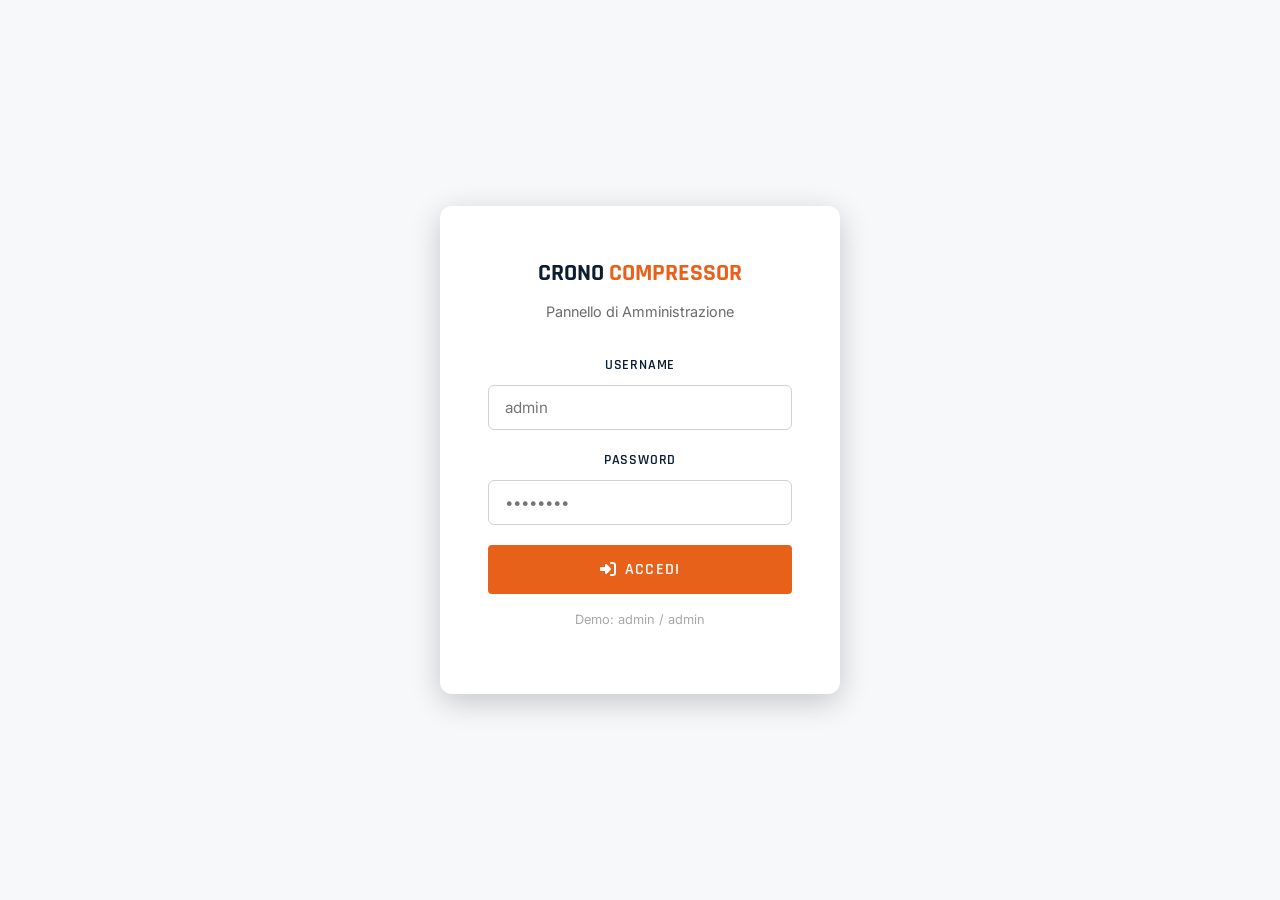
==== admin.html @ 32048e32 "Sito completo Crono Compressor: design industriale, admin panel, SEO https://claude.ai/code/session_" ====
<!DOCTYPE html>
<html lang="it">
<head>
  <meta charset="UTF-8">
  <meta name="viewport" content="width=device-width, initial-scale=1.0">
  <title>Admin Panel — Crono Compressor</title>
  <meta name="robots" content="noindex, nofollow">
  <link rel="preconnect" href="https://fonts.googleapis.com">
  <link rel="preconnect" href="https://fonts.gstatic.com" crossorigin>
  <link href="https://fonts.googleapis.com/css2?family=Rajdhani:wght@400;500;600;700&family=Inter:wght@400;500;600;700&display=swap" rel="stylesheet">
  <link rel="stylesheet" href="https://cdnjs.cloudflare.com/ajax/libs/font-awesome/6.5.1/css/all.min.css">
  <link rel="stylesheet" href="css/style.css">
  <style>
    body { background: var(--grigio-50); }
    .admin-login { display:flex; align-items:center; justify-content:center; min-height:100vh; }
    .admin-login-card { background:var(--bianco); padding:48px; border-radius:12px; box-shadow:var(--shadow-lg); max-width:400px; width:100%; text-align:center; }
    .admin-login-card .logo { font-family:var(--font-heading); font-size:1.5rem; font-weight:700; color:var(--blu-scuro); text-transform:uppercase; margin-bottom:8px; }
    .admin-login-card .logo span { color:var(--arancione); }
    .tab-btn { padding:10px 20px; border:none; background:transparent; font-family:var(--font-heading); font-size:0.9rem; font-weight:600; cursor:pointer; color:var(--grigio-500); border-bottom:2px solid transparent; text-transform:uppercase; }
    .tab-btn.active { color:var(--arancione); border-bottom-color:var(--arancione); }
    .admin-section { display:none; }
    .admin-section.active { display:block; }
    .editor-toolbar { display:flex; gap:8px; padding:12px; background:var(--grigio-50); border:1px solid var(--grigio-200); border-bottom:none; border-radius:8px 8px 0 0; flex-wrap:wrap; }
    .editor-toolbar button { padding:6px 12px; border:1px solid var(--grigio-200); background:var(--bianco); border-radius:4px; cursor:pointer; font-size:0.8rem; }
    .editor-toolbar button:hover { background:var(--grigio-100); }
    .editor-area { width:100%; min-height:300px; padding:16px; border:1px solid var(--grigio-200); border-radius:0 0 8px 8px; font-family:var(--font-body); font-size:0.95rem; line-height:1.7; resize:vertical; }
  </style>
</head>
<body>
  <!-- LOGIN SCREEN -->
  <div class="admin-login" id="loginScreen">
    <div class="admin-login-card">
      <div class="logo">Crono <span>Compressor</span></div>
      <p style="color:var(--grigio-500); margin-bottom:32px; font-size:0.9rem;">Pannello di Amministrazione</p>
      <form onsubmit="handleLogin(event)">
        <div class="form-group">
          <label for="loginUser">Username</label>
          <input type="text" id="loginUser" required placeholder="admin">
        </div>
        <div class="form-group">
          <label for="loginPass">Password</label>
          <input type="password" id="loginPass" required placeholder="••••••••">
        </div>
        <button type="submit" class="btn btn-primary" style="width:100%; justify-content:center;"><i class="fas fa-sign-in-alt"></i> Accedi</button>
      </form>
      <p style="font-size:0.8rem; color:var(--grigio-300); margin-top:16px;">Demo: admin / admin</p>
    </div>
  </div>

  <!-- ADMIN DASHBOARD -->
  <div id="adminPanel" style="display:none;">
    <!-- SIDEBAR -->
    <aside class="admin-sidebar">
      <div class="logo">Crono <span>Compressor</span></div>
      <div class="admin-nav-item active" data-section="dashboard"><i class="fas fa-tachometer-alt" style="width:20px;"></i> Dashboard</div>
      <div class="admin-nav-item" data-section="prodotti"><i class="fas fa-boxes" style="width:20px;"></i> Prodotti</div>
      <div class="admin-nav-item" data-section="blog"><i class="fas fa-newspaper" style="width:20px;"></i> Blog / Articoli</div>
      <div class="admin-nav-item" data-section="landing"><i class="fas fa-rocket" style="width:20px;"></i> Landing Pages</div>
      <div class="admin-nav-item" data-section="contatti"><i class="fas fa-envelope" style="width:20px;"></i> Messaggi</div>
      <div class="admin-nav-item" data-section="seo"><i class="fas fa-search" style="width:20px;"></i> SEO</div>
      <div style="position:absolute; bottom:24px; left:24px; right:24px;">
        <div class="admin-nav-item" onclick="logout()"><i class="fas fa-sign-out-alt" style="width:20px;"></i> Esci</div>
      </div>
    </aside>

    <!-- MAIN CONTENT -->
    <main class="admin-main">

      <!-- DASHBOARD -->
      <div class="admin-section active" id="section-dashboard">
        <div class="admin-topbar">
          <h2>Dashboard</h2>
          <span style="color:var(--grigio-500); font-size:0.9rem;"><i class="fas fa-calendar"></i> 7 Marzo 2026</span>
        </div>
        <div class="admin-stats">
          <div class="admin-stat-card">
            <div class="number">12</div>
            <div class="label">Prodotti Attivi</div>
          </div>
          <div class="admin-stat-card">
            <div class="number">9</div>
            <div class="label">Articoli Blog</div>
          </div>
          <div class="admin-stat-card">
            <div class="number">3</div>
            <div class="label">Landing Pages</div>
          </div>
          <div class="admin-stat-card">
            <div class="number">47</div>
            <div class="label">Messaggi Ricevuti</div>
          </div>
        </div>
        <div class="admin-card">
          <h3 style="margin-bottom:16px;">Attivita Recenti</h3>
          <table class="admin-table">
            <thead>
              <tr><th>Data</th><th>Tipo</th><th>Titolo</th><th>Stato</th></tr>
            </thead>
            <tbody>
              <tr><td>05/03/2026</td><td><span class="badge badge-success">Blog</span></td><td>Guida Manutenzione Compressore</td><td><span class="badge badge-success">Pubblicato</span></td></tr>
              <tr><td>28/02/2026</td><td><span class="badge badge-success">Blog</span></td><td>Oil-Free vs Lubrificato</td><td><span class="badge badge-success">Pubblicato</span></td></tr>
              <tr><td>25/02/2026</td><td><span class="badge badge-warning">Prodotto</span></td><td>Serie GA VSD+ aggiornata</td><td><span class="badge badge-success">Attivo</span></td></tr>
              <tr><td>20/02/2026</td><td><span class="badge badge-success">Blog</span></td><td>Risparmio Energetico 30%</td><td><span class="badge badge-success">Pubblicato</span></td></tr>
              <tr><td>15/02/2026</td><td><span class="badge badge-error">Messaggio</span></td><td>Richiesta preventivo noleggio</td><td><span class="badge badge-warning">Da rispondere</span></td></tr>
            </tbody>
          </table>
        </div>
      </div>

      <!-- PRODOTTI -->
      <div class="admin-section" id="section-prodotti">
        <div class="admin-topbar">
          <h2>Gestione Prodotti</h2>
          <button class="btn btn-primary" onclick="openEditor('prodotto')"><i class="fas fa-plus"></i> Nuovo Prodotto</button>
        </div>
        <div class="admin-card">
          <table class="admin-table">
            <thead>
              <tr><th>Prodotto</th><th>Categoria</th><th>Stato</th><th>Azioni</th></tr>
            </thead>
            <tbody id="prodottiTable">
              <tr><td>Serie GA — Compressori a Vite</td><td>Lubrificati</td><td><span class="badge badge-success">Attivo</span></td><td><button class="btn btn-outline" style="padding:6px 12px; font-size:0.75rem;">Modifica</button></td></tr>
              <tr><td>Serie GA VSD+ — Velocita Variabile</td><td>Lubrificati</td><td><span class="badge badge-success">Attivo</span></td><td><button class="btn btn-outline" style="padding:6px 12px; font-size:0.75rem;">Modifica</button></td></tr>
              <tr><td>Serie ZR/ZT — Oil-Free</td><td>Oil-Free</td><td><span class="badge badge-success">Attivo</span></td><td><button class="btn btn-outline" style="padding:6px 12px; font-size:0.75rem;">Modifica</button></td></tr>
              <tr><td>Essiccatori FD/FX</td><td>Trattamento Aria</td><td><span class="badge badge-success">Attivo</span></td><td><button class="btn btn-outline" style="padding:6px 12px; font-size:0.75rem;">Modifica</button></td></tr>
              <tr><td>Gruppi Elettrogeni QAS/QES</td><td>Generatori</td><td><span class="badge badge-success">Attivo</span></td><td><button class="btn btn-outline" style="padding:6px 12px; font-size:0.75rem;">Modifica</button></td></tr>
              <tr><td>Generatori Azoto NGP</td><td>Generatori</td><td><span class="badge badge-success">Attivo</span></td><td><button class="btn btn-outline" style="padding:6px 12px; font-size:0.75rem;">Modifica</button></td></tr>
              <tr><td>Tubazioni AIRnet</td><td>Accessori</td><td><span class="badge badge-success">Attivo</span></td><td><button class="btn btn-outline" style="padding:6px 12px; font-size:0.75rem;">Modifica</button></td></tr>
            </tbody>
          </table>
        </div>
      </div>

      <!-- BLOG -->
      <div class="admin-section" id="section-blog">
        <div class="admin-topbar">
          <h2>Blog / Articoli</h2>
          <button class="btn btn-primary" onclick="openEditor('blog')"><i class="fas fa-plus"></i> Nuovo Articolo</button>
        </div>
        <div class="admin-card">
          <table class="admin-table">
            <thead>
              <tr><th>Titolo</th><th>Categoria</th><th>Data</th><th>Stato</th><th>Azioni</th></tr>
            </thead>
            <tbody>
              <tr><td>Guida Manutenzione Compressore</td><td>Manutenzione</td><td>05/03/2026</td><td><span class="badge badge-success">Pubblicato</span></td><td><button class="btn btn-outline" style="padding:6px 12px; font-size:0.75rem;">Modifica</button></td></tr>
              <tr><td>Oil-Free vs Lubrificato</td><td>Guide</td><td>28/02/2026</td><td><span class="badge badge-success">Pubblicato</span></td><td><button class="btn btn-outline" style="padding:6px 12px; font-size:0.75rem;">Modifica</button></td></tr>
              <tr><td>Risparmio Energetico 30%</td><td>Efficienza</td><td>20/02/2026</td><td><span class="badge badge-success">Pubblicato</span></td><td><button class="btn btn-outline" style="padding:6px 12px; font-size:0.75rem;">Modifica</button></td></tr>
              <tr><td>Normativa Compressori 2026</td><td>Normative</td><td>15/02/2026</td><td><span class="badge badge-success">Pubblicato</span></td><td><button class="btn btn-outline" style="padding:6px 12px; font-size:0.75rem;">Modifica</button></td></tr>
              <tr><td>VSD+ Inverter: Risparmio 50%</td><td>Efficienza</td><td>08/02/2026</td><td><span class="badge badge-success">Pubblicato</span></td><td><button class="btn btn-outline" style="padding:6px 12px; font-size:0.75rem;">Modifica</button></td></tr>
              <tr><td>Generazione Azoto On-Site</td><td>Guide</td><td>01/02/2026</td><td><span class="badge badge-success">Pubblicato</span></td><td><button class="btn btn-outline" style="padding:6px 12px; font-size:0.75rem;">Modifica</button></td></tr>
              <tr><td>Perdite Aria Compressa: Costi</td><td>Manutenzione</td><td>25/01/2026</td><td><span class="badge badge-success">Pubblicato</span></td><td><button class="btn btn-outline" style="padding:6px 12px; font-size:0.75rem;">Modifica</button></td></tr>
              <tr><td>AIRnet: Tubazioni Alluminio</td><td>Novita</td><td>18/01/2026</td><td><span class="badge badge-success">Pubblicato</span></td><td><button class="btn btn-outline" style="padding:6px 12px; font-size:0.75rem;">Modifica</button></td></tr>
              <tr><td>Progettazione Sala Compressori</td><td>Guide</td><td>10/01/2026</td><td><span class="badge badge-success">Pubblicato</span></td><td><button class="btn btn-outline" style="padding:6px 12px; font-size:0.75rem;">Modifica</button></td></tr>
            </tbody>
          </table>
        </div>
      </div>

      <!-- LANDING PAGES -->
      <div class="admin-section" id="section-landing">
        <div class="admin-topbar">
          <h2>Landing Pages</h2>
          <button class="btn btn-primary" onclick="openEditor('landing')"><i class="fas fa-plus"></i> Nuova Landing</button>
        </div>
        <div class="admin-card">
          <table class="admin-table">
            <thead>
              <tr><th>Titolo</th><th>URL</th><th>Conversioni</th><th>Stato</th><th>Azioni</th></tr>
            </thead>
            <tbody>
              <tr><td>Preventivo Compressore Gratuito</td><td>/landing-preventivo</td><td>23</td><td><span class="badge badge-success">Attiva</span></td><td><button class="btn btn-outline" style="padding:6px 12px; font-size:0.75rem;">Modifica</button></td></tr>
              <tr><td>Noleggio Compressore Emergenza</td><td>/landing-noleggio</td><td>15</td><td><span class="badge badge-success">Attiva</span></td><td><button class="btn btn-outline" style="padding:6px 12px; font-size:0.75rem;">Modifica</button></td></tr>
              <tr><td>Diagnosi Energetica Gratuita</td><td>/landing-diagnosi</td><td>8</td><td><span class="badge badge-warning">Bozza</span></td><td><button class="btn btn-outline" style="padding:6px 12px; font-size:0.75rem;">Modifica</button></td></tr>
            </tbody>
          </table>
        </div>
      </div>

      <!-- MESSAGGI -->
      <div class="admin-section" id="section-contatti">
        <div class="admin-topbar">
          <h2>Messaggi Ricevuti</h2>
          <span style="color:var(--grigio-500);">47 totali — 3 da rispondere</span>
        </div>
        <div class="admin-card">
          <table class="admin-table">
            <thead>
              <tr><th>Data</th><th>Nome</th><th>Azienda</th><th>Servizio</th><th>Stato</th></tr>
            </thead>
            <tbody>
              <tr><td>07/03/2026</td><td>Paolo Mantovani</td><td>Metalform SpA</td><td>Manutenzione</td><td><span class="badge badge-error">Nuovo</span></td></tr>
              <tr><td>06/03/2026</td><td>Chiara Bortolotto</td><td>Alimentari Veneto Srl</td><td>Oil-Free</td><td><span class="badge badge-error">Nuovo</span></td></tr>
              <tr><td>05/03/2026</td><td>Stefano Zago</td><td>Officine Zago</td><td>Noleggio</td><td><span class="badge badge-warning">In lavorazione</span></td></tr>
              <tr><td>04/03/2026</td><td>Laura Piccolo</td><td>Farmaceutica Padovana</td><td>Diagnosi</td><td><span class="badge badge-success">Risposto</span></td></tr>
              <tr><td>03/03/2026</td><td>Andrea Trevisan</td><td>Birrificio Euganeo</td><td>Generatore N2</td><td><span class="badge badge-success">Risposto</span></td></tr>
            </tbody>
          </table>
        </div>
      </div>

      <!-- SEO -->
      <div class="admin-section" id="section-seo">
        <div class="admin-topbar">
          <h2>SEO e Indicizzazione</h2>
        </div>
        <div class="admin-stats">
          <div class="admin-stat-card">
            <div class="number">12</div>
            <div class="label">Pagine Indicizzate</div>
          </div>
          <div class="admin-stat-card">
            <div class="number">47</div>
            <div class="label">URL in Sitemap</div>
          </div>
          <div class="admin-stat-card">
            <div class="number">4.8</div>
            <div class="label">Rating Google</div>
          </div>
          <div class="admin-stat-card">
            <div class="number">187</div>
            <div class="label">Recensioni Google</div>
          </div>
        </div>
        <div class="admin-card">
          <h3 style="margin-bottom:16px;">Checklist SEO</h3>
          <div style="display:grid; gap:12px;">
            <label style="display:flex; align-items:center; gap:12px; padding:12px 16px; background:var(--grigio-50); border-radius:6px; cursor:pointer;">
              <input type="checkbox" checked style="width:auto;"> <span>Sitemap.xml aggiornata (12 pagine)</span>
            </label>
            <label style="display:flex; align-items:center; gap:12px; padding:12px 16px; background:var(--grigio-50); border-radius:6px; cursor:pointer;">
              <input type="checkbox" checked style="width:auto;"> <span>Robots.txt configurato</span>
            </label>
            <label style="display:flex; align-items:center; gap:12px; padding:12px 16px; background:var(--grigio-50); border-radius:6px; cursor:pointer;">
              <input type="checkbox" checked style="width:auto;"> <span>Schema.org LocalBusiness su homepage</span>
            </label>
            <label style="display:flex; align-items:center; gap:12px; padding:12px 16px; background:var(--grigio-50); border-radius:6px; cursor:pointer;">
              <input type="checkbox" checked style="width:auto;"> <span>FAQPage schema su homepage</span>
            </label>
            <label style="display:flex; align-items:center; gap:12px; padding:12px 16px; background:var(--grigio-50); border-radius:6px; cursor:pointer;">
              <input type="checkbox" checked style="width:auto;"> <span>Meta description su tutte le pagine</span>
            </label>
            <label style="display:flex; align-items:center; gap:12px; padding:12px 16px; background:var(--grigio-50); border-radius:6px; cursor:pointer;">
              <input type="checkbox" checked style="width:auto;"> <span>Open Graph tags configurati</span>
            </label>
            <label style="display:flex; align-items:center; gap:12px; padding:12px 16px; background:var(--grigio-50); border-radius:6px; cursor:pointer;">
              <input type="checkbox" style="width:auto;"> <span>Google Search Console verificato</span>
            </label>
            <label style="display:flex; align-items:center; gap:12px; padding:12px 16px; background:var(--grigio-50); border-radius:6px; cursor:pointer;">
              <input type="checkbox" style="width:auto;"> <span>Google Business Profile ottimizzato</span>
            </label>
          </div>
        </div>
      </div>

      <!-- EDITOR MODAL -->
      <div id="editorModal" style="display:none; position:fixed; inset:0; background:rgba(0,0,0,0.5); z-index:1000; padding:32px; overflow-y:auto;">
        <div style="max-width:900px; margin:0 auto; background:var(--bianco); border-radius:12px; padding:32px;">
          <div style="display:flex; justify-content:space-between; align-items:center; margin-bottom:24px;">
            <h2 id="editorTitle">Nuovo Contenuto</h2>
            <button onclick="closeEditor()" style="background:none; border:none; font-size:1.5rem; cursor:pointer; color:var(--grigio-500);">&times;</button>
          </div>
          <div class="form-group">
            <label>Titolo</label>
            <input type="text" placeholder="Inserisci il titolo...">
          </div>
          <div class="form-group">
            <label>Slug URL</label>
            <input type="text" placeholder="titolo-della-pagina">
          </div>
          <div style="display:grid; grid-template-columns:1fr 1fr; gap:20px;">
            <div class="form-group">
              <label>Categoria</label>
              <select>
                <option>Manutenzione</option>
                <option>Guide</option>
                <option>Efficienza</option>
                <option>Normative</option>
                <option>Novita</option>
              </select>
            </div>
            <div class="form-group">
              <label>Stato</label>
              <select>
                <option>Pubblicato</option>
                <option>Bozza</option>
                <option>Pianificato</option>
              </select>
            </div>
          </div>
          <div class="form-group">
            <label>Immagine di Copertina (URL)</label>
            <input type="url" placeholder="https://images.unsplash.com/...">
          </div>
          <div class="form-group">
            <label>Meta Description</label>
            <input type="text" placeholder="Descrizione SEO (max 160 caratteri)" maxlength="160">
          </div>
          <div class="form-group">
            <label>Contenuto</label>
            <div class="editor-toolbar">
              <button onclick="document.execCommand('bold')"><b>B</b></button>
              <button onclick="document.execCommand('italic')"><i>I</i></button>
              <button onclick="document.execCommand('underline')"><u>U</u></button>
              <button onclick="document.execCommand('insertUnorderedList')">Lista</button>
              <button onclick="document.execCommand('formatBlock','','h2')">H2</button>
              <button onclick="document.execCommand('formatBlock','','h3')">H3</button>
              <button onclick="document.execCommand('createLink', false, prompt('URL:'))">Link</button>
              <button onclick="document.execCommand('insertImage', false, prompt('URL immagine:'))">Immagine</button>
            </div>
            <div contenteditable="true" class="editor-area" style="border-radius:0 0 8px 8px;">
              <p>Scrivi qui il contenuto dell'articolo...</p>
            </div>
          </div>
          <div style="display:flex; gap:12px; justify-content:flex-end; margin-top:24px;">
            <button class="btn btn-outline" onclick="closeEditor()">Annulla</button>
            <button class="btn btn-primary" onclick="closeEditor()"><i class="fas fa-save"></i> Salva e Pubblica</button>
          </div>
        </div>
      </div>

    </main>
  </div>

  <script>
    function handleLogin(e) {
      e.preventDefault();
      const user = document.getElementById('loginUser').value;
      const pass = document.getElementById('loginPass').value;
      if (user === 'admin' && pass === 'admin') {
        document.getElementById('loginScreen').style.display = 'none';
        document.getElementById('adminPanel').style.display = 'block';
      } else {
        alert('Credenziali non valide. Usa: admin / admin');
      }
    }

    function logout() {
      document.getElementById('adminPanel').style.display = 'none';
      document.getElementById('loginScreen').style.display = 'flex';
    }

    // Navigation
    document.querySelectorAll('.admin-nav-item[data-section]').forEach(item => {
      item.addEventListener('click', () => {
        document.querySelectorAll('.admin-nav-item').forEach(i => i.classList.remove('active'));
        item.classList.add('active');
        document.querySelectorAll('.admin-section').forEach(s => s.classList.remove('active'));
        document.getElementById('section-' + item.dataset.section).classList.add('active');
      });
    });

    function openEditor(type) {
      const titles = { prodotto: 'Nuovo Prodotto', blog: 'Nuovo Articolo', landing: 'Nuova Landing Page' };
      document.getElementById('editorTitle').textContent = titles[type] || 'Nuovo Contenuto';
      document.getElementById('editorModal').style.display = 'block';
    }

    function closeEditor() {
      document.getElementById('editorModal').style.display = 'none';
    }
  </script>
</body>
</html>
---- css/style.css ----
/* ============================================
   CRONO COMPRESSOR — Industrial Design System
   Palette: Blu Industriale + Arancione Accento
   ============================================ */

:root {
  /* Primary Colors */
  --blu-scuro: #0B1D32;
  --blu-medio: #1A3A5C;
  --blu-chiaro: #2C5F8A;
  --blu-accent: #3A7CBD;

  /* Accent */
  --arancione: #E8611A;
  --arancione-hover: #FF7A33;
  --arancione-scuro: #C4500F;

  /* Neutrals */
  --grigio-900: #1A1A1A;
  --grigio-700: #3D3D3D;
  --grigio-500: #6B6B6B;
  --grigio-300: #A8A8A8;
  --grigio-200: #D1D1D1;
  --grigio-100: #EFEFEF;
  --grigio-50: #F7F8FA;
  --bianco: #FFFFFF;

  /* Functional */
  --success: #22C55E;
  --warning: #F59E0B;
  --error: #EF4444;

  /* Typography */
  --font-heading: 'Rajdhani', 'Arial Black', sans-serif;
  --font-body: 'Inter', 'Helvetica Neue', Arial, sans-serif;
  --font-mono: 'JetBrains Mono', 'Courier New', monospace;

  /* Spacing */
  --nav-h: 80px;
  --section-pad: 80px;
  --container-max: 1200px;

  /* Shadows */
  --shadow-sm: 0 1px 3px rgba(0,0,0,0.12);
  --shadow-md: 0 4px 12px rgba(0,0,0,0.15);
  --shadow-lg: 0 8px 30px rgba(0,0,0,0.2);
  --shadow-xl: 0 16px 50px rgba(0,0,0,0.25);
}

/* ============ RESET ============ */
*, *::before, *::after {
  margin: 0;
  padding: 0;
  box-sizing: border-box;
}

html {
  scroll-behavior: smooth;
  font-size: 16px;
}

body {
  font-family: var(--font-body);
  color: var(--grigio-700);
  background: var(--bianco);
  line-height: 1.6;
  -webkit-font-smoothing: antialiased;
}

img {
  max-width: 100%;
  height: auto;
  display: block;
}

a {
  text-decoration: none;
  color: inherit;
  transition: color 0.3s ease;
}

ul, ol { list-style: none; }

h1, h2, h3, h4, h5, h6 {
  font-family: var(--font-heading);
  font-weight: 700;
  color: var(--blu-scuro);
  line-height: 1.2;
  letter-spacing: 0.02em;
  text-transform: uppercase;
}

h1 { font-size: clamp(2rem, 5vw, 3.5rem); }
h2 { font-size: clamp(1.5rem, 4vw, 2.5rem); }
h3 { font-size: clamp(1.2rem, 3vw, 1.75rem); }
h4 { font-size: 1.25rem; }

p { margin-bottom: 1rem; }

.container {
  max-width: var(--container-max);
  margin: 0 auto;
  padding: 0 24px;
}

/* ============ BUTTONS ============ */
.btn {
  display: inline-flex;
  align-items: center;
  gap: 8px;
  padding: 14px 32px;
  font-family: var(--font-heading);
  font-size: 1rem;
  font-weight: 600;
  text-transform: uppercase;
  letter-spacing: 0.08em;
  border: none;
  border-radius: 4px;
  cursor: pointer;
  transition: all 0.3s ease;
}

.btn-primary {
  background: var(--arancione);
  color: var(--bianco);
}
.btn-primary:hover {
  background: var(--arancione-hover);
  transform: translateY(-2px);
  box-shadow: var(--shadow-md);
}

.btn-secondary {
  background: transparent;
  color: var(--bianco);
  border: 2px solid var(--bianco);
}
.btn-secondary:hover {
  background: var(--bianco);
  color: var(--blu-scuro);
}

.btn-outline {
  background: transparent;
  color: var(--arancione);
  border: 2px solid var(--arancione);
}
.btn-outline:hover {
  background: var(--arancione);
  color: var(--bianco);
}

.btn-dark {
  background: var(--blu-scuro);
  color: var(--bianco);
}
.btn-dark:hover {
  background: var(--blu-medio);
  transform: translateY(-2px);
  box-shadow: var(--shadow-md);
}

/* ============ NAVBAR ============ */
.navbar {
  position: fixed;
  top: 0;
  left: 0;
  right: 0;
  height: var(--nav-h);
  background: var(--blu-scuro);
  z-index: 1000;
  transition: background 0.3s ease, box-shadow 0.3s ease;
}

.navbar.scrolled {
  background: rgba(11, 29, 50, 0.98);
  box-shadow: var(--shadow-lg);
}

.navbar .container {
  display: flex;
  align-items: center;
  justify-content: space-between;
  height: 100%;
}

.nav-logo {
  display: flex;
  align-items: center;
  gap: 12px;
}

.nav-logo .logo-icon {
  width: 44px;
  height: 44px;
  background: var(--arancione);
  border-radius: 8px;
  display: flex;
  align-items: center;
  justify-content: center;
  font-family: var(--font-heading);
  font-weight: 900;
  font-size: 1.4rem;
  color: var(--bianco);
}

.nav-logo .logo-text {
  font-family: var(--font-heading);
  font-size: 1.4rem;
  font-weight: 700;
  color: var(--bianco);
  text-transform: uppercase;
  letter-spacing: 0.1em;
}

.nav-logo .logo-text span {
  color: var(--arancione);
}

.nav-links {
  display: flex;
  align-items: center;
  gap: 32px;
}

.nav-links a {
  color: var(--grigio-200);
  font-family: var(--font-heading);
  font-size: 0.95rem;
  font-weight: 600;
  text-transform: uppercase;
  letter-spacing: 0.06em;
  position: relative;
  padding: 4px 0;
}

.nav-links a::after {
  content: '';
  position: absolute;
  bottom: -2px;
  left: 0;
  width: 0;
  height: 2px;
  background: var(--arancione);
  transition: width 0.3s ease;
}

.nav-links a:hover,
.nav-links a.active {
  color: var(--bianco);
}

.nav-links a:hover::after,
.nav-links a.active::after {
  width: 100%;
}

.nav-cta {
  padding: 10px 24px !important;
  background: var(--arancione);
  color: var(--bianco) !important;
  border-radius: 4px;
  font-size: 0.9rem !important;
}

.nav-cta::after { display: none !important; }
.nav-cta:hover {
  background: var(--arancione-hover);
  transform: translateY(-1px);
}

/* Mobile Menu Toggle */
.nav-toggle {
  display: none;
  flex-direction: column;
  gap: 5px;
  cursor: pointer;
  padding: 8px;
}

.nav-toggle span {
  width: 28px;
  height: 3px;
  background: var(--bianco);
  border-radius: 2px;
  transition: all 0.3s ease;
}

/* ============ HERO ============ */
.hero {
  position: relative;
  min-height: 100vh;
  display: flex;
  align-items: center;
  background: linear-gradient(135deg, var(--blu-scuro) 0%, var(--blu-medio) 50%, var(--blu-chiaro) 100%);
  overflow: hidden;
  padding-top: var(--nav-h);
}

.hero-overlay {
  position: absolute;
  inset: 0;
  background: url('data:image/svg+xml,<svg xmlns="http://www.w3.org/2000/svg" viewBox="0 0 100 100"><defs><pattern id="grid" width="20" height="20" patternUnits="userSpaceOnUse"><path d="M 20 0 L 0 0 0 20" fill="none" stroke="rgba(255,255,255,0.03)" stroke-width="0.5"/></pattern></defs><rect width="100" height="100" fill="url(%23grid)"/></svg>');
  pointer-events: none;
}

.hero .container {
  position: relative;
  z-index: 2;
  display: grid;
  grid-template-columns: 1fr 1fr;
  gap: 60px;
  align-items: center;
  padding-top: 40px;
  padding-bottom: 40px;
}

.hero-content {
  color: var(--bianco);
}

.hero-badge {
  display: inline-flex;
  align-items: center;
  gap: 8px;
  background: rgba(232, 97, 26, 0.15);
  border: 1px solid rgba(232, 97, 26, 0.4);
  padding: 6px 16px;
  border-radius: 50px;
  font-size: 0.85rem;
  font-weight: 600;
  color: var(--arancione);
  margin-bottom: 24px;
  text-transform: uppercase;
  letter-spacing: 0.08em;
}

.hero h1 {
  color: var(--bianco);
  margin-bottom: 20px;
  line-height: 1.1;
}

.hero h1 span {
  color: var(--arancione);
}

.hero-desc {
  font-size: 1.15rem;
  color: rgba(255,255,255,0.8);
  margin-bottom: 32px;
  max-width: 500px;
  line-height: 1.7;
}

.hero-buttons {
  display: flex;
  gap: 16px;
  flex-wrap: wrap;
  margin-bottom: 48px;
}

.hero-stats {
  display: flex;
  gap: 40px;
}

.hero-stat {
  text-align: left;
}

.hero-stat-num {
  font-family: var(--font-heading);
  font-size: 2.5rem;
  font-weight: 900;
  color: var(--arancione);
  line-height: 1;
}

.hero-stat-label {
  font-size: 0.85rem;
  color: rgba(255,255,255,0.6);
  text-transform: uppercase;
  letter-spacing: 0.06em;
  margin-top: 4px;
}

.hero-image {
  display: flex;
  justify-content: center;
  align-items: center;
}

.hero-image img {
  width: 100%;
  max-width: 540px;
  border-radius: 12px;
  box-shadow: var(--shadow-xl);
}

/* ============ SECTION SHARED ============ */
.section {
  padding: var(--section-pad) 0;
}

.section-dark {
  background: var(--blu-scuro);
  color: var(--bianco);
}

.section-gray {
  background: var(--grigio-50);
}

.section-header {
  text-align: center;
  max-width: 700px;
  margin: 0 auto 60px;
}

.section-header .overline {
  display: inline-block;
  font-family: var(--font-heading);
  font-size: 0.85rem;
  font-weight: 700;
  color: var(--arancione);
  text-transform: uppercase;
  letter-spacing: 0.15em;
  margin-bottom: 12px;
}

.section-header h2 {
  margin-bottom: 16px;
}

.section-header p {
  color: var(--grigio-500);
  font-size: 1.05rem;
}

.section-dark .section-header p {
  color: rgba(255,255,255,0.7);
}

.section-dark .section-header h2 {
  color: var(--bianco);
}

/* ============ SERVICES ============ */
.services-grid {
  display: grid;
  grid-template-columns: repeat(3, 1fr);
  gap: 30px;
}

.service-card {
  background: var(--bianco);
  border-radius: 8px;
  padding: 40px 32px;
  border: 1px solid var(--grigio-100);
  transition: all 0.3s ease;
  position: relative;
  overflow: hidden;
}

.service-card::before {
  content: '';
  position: absolute;
  top: 0;
  left: 0;
  width: 100%;
  height: 4px;
  background: var(--arancione);
  transform: scaleX(0);
  transform-origin: left;
  transition: transform 0.3s ease;
}

.service-card:hover {
  transform: translateY(-4px);
  box-shadow: var(--shadow-lg);
  border-color: transparent;
}

.service-card:hover::before {
  transform: scaleX(1);
}

.service-icon {
  width: 60px;
  height: 60px;
  background: rgba(232, 97, 26, 0.1);
  border-radius: 12px;
  display: flex;
  align-items: center;
  justify-content: center;
  font-size: 1.5rem;
  margin-bottom: 24px;
  color: var(--arancione);
}

.service-card h3 {
  margin-bottom: 12px;
  font-size: 1.2rem;
}

.service-card p {
  color: var(--grigio-500);
  font-size: 0.95rem;
  margin-bottom: 20px;
}

.service-link {
  font-family: var(--font-heading);
  font-weight: 700;
  font-size: 0.9rem;
  color: var(--arancione);
  text-transform: uppercase;
  letter-spacing: 0.06em;
  display: inline-flex;
  align-items: center;
  gap: 6px;
}

.service-link:hover {
  color: var(--arancione-hover);
}

/* ============ PRODUCTS ============ */
.products-grid {
  display: grid;
  grid-template-columns: repeat(auto-fill, minmax(280px, 1fr));
  gap: 30px;
}

.product-card {
  background: var(--bianco);
  border-radius: 8px;
  overflow: hidden;
  border: 1px solid var(--grigio-100);
  transition: all 0.3s ease;
}

.product-card:hover {
  transform: translateY(-4px);
  box-shadow: var(--shadow-lg);
}

.product-card-img {
  width: 100%;
  height: 220px;
  object-fit: cover;
  background: var(--grigio-50);
}

.product-card-body {
  padding: 24px;
}

.product-card-category {
  font-size: 0.75rem;
  font-weight: 700;
  color: var(--arancione);
  text-transform: uppercase;
  letter-spacing: 0.1em;
  margin-bottom: 8px;
}

.product-card h3 {
  font-size: 1.1rem;
  margin-bottom: 8px;
}

.product-card p {
  font-size: 0.9rem;
  color: var(--grigio-500);
  margin-bottom: 16px;
}

.product-specs {
  display: flex;
  flex-wrap: wrap;
  gap: 8px;
  margin-bottom: 16px;
}

.product-spec {
  font-size: 0.75rem;
  padding: 4px 10px;
  background: var(--grigio-50);
  border-radius: 4px;
  color: var(--grigio-700);
  font-weight: 500;
}

/* ============ ABOUT / CHI SIAMO ============ */
.about-grid {
  display: grid;
  grid-template-columns: 1fr 1fr;
  gap: 60px;
  align-items: center;
}

.about-image {
  border-radius: 12px;
  overflow: hidden;
  position: relative;
}

.about-image img {
  width: 100%;
  height: 500px;
  object-fit: cover;
}

.about-experience-badge {
  position: absolute;
  bottom: 24px;
  left: 24px;
  background: var(--arancione);
  color: var(--bianco);
  padding: 16px 24px;
  border-radius: 8px;
  text-align: center;
}

.about-experience-badge .number {
  font-family: var(--font-heading);
  font-size: 2.5rem;
  font-weight: 900;
  line-height: 1;
}

.about-experience-badge .label {
  font-size: 0.8rem;
  text-transform: uppercase;
  letter-spacing: 0.08em;
}

.about-content h2 {
  margin-bottom: 20px;
}

.about-content .overline {
  display: block;
  font-family: var(--font-heading);
  font-size: 0.85rem;
  font-weight: 700;
  color: var(--arancione);
  text-transform: uppercase;
  letter-spacing: 0.15em;
  margin-bottom: 12px;
}

.about-features {
  display: grid;
  grid-template-columns: 1fr 1fr;
  gap: 20px;
  margin-top: 32px;
}

.about-feature {
  display: flex;
  align-items: flex-start;
  gap: 12px;
}

.about-feature-icon {
  width: 40px;
  height: 40px;
  min-width: 40px;
  background: rgba(232, 97, 26, 0.1);
  border-radius: 8px;
  display: flex;
  align-items: center;
  justify-content: center;
  color: var(--arancione);
}

.about-feature h4 {
  font-size: 0.95rem;
  margin-bottom: 4px;
}

.about-feature p {
  font-size: 0.85rem;
  color: var(--grigio-500);
  margin: 0;
}

/* ============ BRANDS / PARTNER ============ */
.brands-strip {
  display: flex;
  justify-content: center;
  align-items: center;
  gap: 60px;
  flex-wrap: wrap;
  padding: 40px 0;
  opacity: 0.6;
  filter: grayscale(1);
  transition: all 0.3s ease;
}

.brands-strip:hover {
  opacity: 1;
  filter: grayscale(0);
}

.brands-strip img {
  height: 40px;
  object-fit: contain;
}

/* ============ TESTIMONIALS ============ */
.testimonials-grid {
  display: grid;
  grid-template-columns: repeat(3, 1fr);
  gap: 30px;
}

.testimonial-card {
  background: rgba(255,255,255,0.05);
  border: 1px solid rgba(255,255,255,0.1);
  border-radius: 8px;
  padding: 32px;
}

.testimonial-stars {
  color: var(--arancione);
  font-size: 1rem;
  margin-bottom: 16px;
  letter-spacing: 2px;
}

.testimonial-text {
  font-size: 0.95rem;
  color: rgba(255,255,255,0.8);
  font-style: italic;
  margin-bottom: 20px;
  line-height: 1.7;
}

.testimonial-author {
  display: flex;
  align-items: center;
  gap: 12px;
}

.testimonial-avatar {
  width: 44px;
  height: 44px;
  border-radius: 50%;
  background: var(--blu-chiaro);
  display: flex;
  align-items: center;
  justify-content: center;
  font-family: var(--font-heading);
  font-weight: 700;
  font-size: 1rem;
  color: var(--bianco);
}

.testimonial-name {
  font-weight: 600;
  color: var(--bianco);
  font-size: 0.9rem;
}

.testimonial-role {
  font-size: 0.8rem;
  color: rgba(255,255,255,0.5);
}

/* ============ CTA BANNER ============ */
.cta-banner {
  background: linear-gradient(135deg, var(--arancione) 0%, var(--arancione-scuro) 100%);
  padding: 60px 0;
  text-align: center;
}

.cta-banner h2 {
  color: var(--bianco);
  margin-bottom: 16px;
}

.cta-banner p {
  color: rgba(255,255,255,0.9);
  font-size: 1.1rem;
  margin-bottom: 32px;
  max-width: 600px;
  margin-left: auto;
  margin-right: auto;
}

.cta-banner .btn {
  background: var(--bianco);
  color: var(--arancione);
  font-weight: 700;
}

.cta-banner .btn:hover {
  background: var(--blu-scuro);
  color: var(--bianco);
}

/* ============ BLOG ============ */
.blog-grid {
  display: grid;
  grid-template-columns: repeat(3, 1fr);
  gap: 30px;
}

.blog-card {
  background: var(--bianco);
  border-radius: 8px;
  overflow: hidden;
  border: 1px solid var(--grigio-100);
  transition: all 0.3s ease;
}

.blog-card:hover {
  transform: translateY(-4px);
  box-shadow: var(--shadow-lg);
}

.blog-card-img {
  width: 100%;
  height: 200px;
  object-fit: cover;
}

.blog-card-body {
  padding: 24px;
}

.blog-card-meta {
  display: flex;
  align-items: center;
  gap: 16px;
  font-size: 0.8rem;
  color: var(--grigio-500);
  margin-bottom: 12px;
}

.blog-card-meta .category {
  color: var(--arancione);
  font-weight: 700;
  text-transform: uppercase;
  letter-spacing: 0.06em;
}

.blog-card h3 {
  font-size: 1.1rem;
  margin-bottom: 8px;
  text-transform: none;
}

.blog-card p {
  font-size: 0.9rem;
  color: var(--grigio-500);
}

/* ============ FOOTER ============ */
.footer {
  background: var(--grigio-900);
  color: var(--grigio-300);
  padding: 60px 0 0;
}

.footer-grid {
  display: grid;
  grid-template-columns: 2fr 1fr 1fr 1fr;
  gap: 40px;
  margin-bottom: 40px;
}

.footer-brand .logo-text {
  font-family: var(--font-heading);
  font-size: 1.3rem;
  font-weight: 700;
  color: var(--bianco);
  text-transform: uppercase;
  letter-spacing: 0.08em;
  margin-bottom: 16px;
}

.footer-brand .logo-text span {
  color: var(--arancione);
}

.footer-brand p {
  font-size: 0.9rem;
  line-height: 1.7;
  margin-bottom: 20px;
}

.footer-social {
  display: flex;
  gap: 12px;
}

.footer-social a {
  width: 40px;
  height: 40px;
  border-radius: 8px;
  background: rgba(255,255,255,0.05);
  display: flex;
  align-items: center;
  justify-content: center;
  color: var(--grigio-300);
  transition: all 0.3s ease;
}

.footer-social a:hover {
  background: var(--arancione);
  color: var(--bianco);
}

.footer-col h4 {
  color: var(--bianco);
  font-size: 1rem;
  margin-bottom: 20px;
  text-transform: uppercase;
}

.footer-col ul li {
  margin-bottom: 10px;
}

.footer-col ul a {
  font-size: 0.9rem;
  color: var(--grigio-300);
  transition: color 0.3s ease;
}

.footer-col ul a:hover {
  color: var(--arancione);
}

.footer-contact-item {
  display: flex;
  align-items: flex-start;
  gap: 10px;
  margin-bottom: 12px;
  font-size: 0.9rem;
}

.footer-contact-item .icon {
  color: var(--arancione);
  min-width: 20px;
  margin-top: 2px;
}

.footer-bottom {
  border-top: 1px solid rgba(255,255,255,0.08);
  padding: 20px 0;
  display: flex;
  justify-content: space-between;
  align-items: center;
  font-size: 0.8rem;
}

.footer-bottom a {
  color: var(--grigio-300);
}

.footer-bottom a:hover {
  color: var(--arancione);
}

/* ============ CONTACT FORM ============ */
.contact-grid {
  display: grid;
  grid-template-columns: 1fr 1fr;
  gap: 60px;
}

.form-group {
  margin-bottom: 20px;
}

.form-group label {
  display: block;
  font-family: var(--font-heading);
  font-size: 0.85rem;
  font-weight: 600;
  color: var(--blu-scuro);
  text-transform: uppercase;
  letter-spacing: 0.06em;
  margin-bottom: 8px;
}

.form-group input,
.form-group select,
.form-group textarea {
  width: 100%;
  padding: 12px 16px;
  border: 1px solid var(--grigio-200);
  border-radius: 6px;
  font-family: var(--font-body);
  font-size: 0.95rem;
  color: var(--grigio-700);
  background: var(--bianco);
  transition: border-color 0.3s ease;
}

.form-group input:focus,
.form-group select:focus,
.form-group textarea:focus {
  outline: none;
  border-color: var(--arancione);
  box-shadow: 0 0 0 3px rgba(232, 97, 26, 0.1);
}

.form-group textarea {
  resize: vertical;
  min-height: 120px;
}

/* ============ PAGE HEADER ============ */
.page-header {
  background: linear-gradient(135deg, var(--blu-scuro) 0%, var(--blu-medio) 100%);
  padding: 160px 0 80px;
  text-align: center;
  position: relative;
}

.page-header h1 {
  color: var(--bianco);
  margin-bottom: 16px;
}

.page-header p {
  color: rgba(255,255,255,0.7);
  font-size: 1.1rem;
  max-width: 600px;
  margin: 0 auto;
}

.breadcrumb {
  display: flex;
  justify-content: center;
  gap: 8px;
  margin-top: 20px;
  font-size: 0.85rem;
  color: rgba(255,255,255,0.5);
}

.breadcrumb a {
  color: rgba(255,255,255,0.7);
}

.breadcrumb a:hover {
  color: var(--arancione);
}

/* ============ ADMIN PANEL ============ */
.admin-sidebar {
  position: fixed;
  left: 0;
  top: 0;
  bottom: 0;
  width: 260px;
  background: var(--blu-scuro);
  padding: 24px;
  overflow-y: auto;
  z-index: 100;
}

.admin-sidebar .logo {
  font-family: var(--font-heading);
  font-size: 1.2rem;
  font-weight: 700;
  color: var(--bianco);
  text-transform: uppercase;
  letter-spacing: 0.1em;
  margin-bottom: 40px;
  padding-bottom: 20px;
  border-bottom: 1px solid rgba(255,255,255,0.1);
}

.admin-sidebar .logo span {
  color: var(--arancione);
}

.admin-nav-item {
  display: flex;
  align-items: center;
  gap: 12px;
  padding: 12px 16px;
  border-radius: 6px;
  color: var(--grigio-300);
  font-size: 0.9rem;
  font-weight: 500;
  margin-bottom: 4px;
  transition: all 0.2s ease;
  cursor: pointer;
}

.admin-nav-item:hover,
.admin-nav-item.active {
  background: rgba(232, 97, 26, 0.15);
  color: var(--arancione);
}

.admin-main {
  margin-left: 260px;
  padding: 32px;
  min-height: 100vh;
  background: var(--grigio-50);
}

.admin-topbar {
  display: flex;
  justify-content: space-between;
  align-items: center;
  margin-bottom: 32px;
}

.admin-card {
  background: var(--bianco);
  border-radius: 8px;
  padding: 24px;
  border: 1px solid var(--grigio-100);
  margin-bottom: 24px;
}

.admin-stats {
  display: grid;
  grid-template-columns: repeat(4, 1fr);
  gap: 24px;
  margin-bottom: 32px;
}

.admin-stat-card {
  background: var(--bianco);
  border-radius: 8px;
  padding: 24px;
  border: 1px solid var(--grigio-100);
}

.admin-stat-card .number {
  font-family: var(--font-heading);
  font-size: 2rem;
  font-weight: 900;
  color: var(--blu-scuro);
}

.admin-stat-card .label {
  font-size: 0.85rem;
  color: var(--grigio-500);
  text-transform: uppercase;
  letter-spacing: 0.06em;
}

.admin-table {
  width: 100%;
  border-collapse: collapse;
}

.admin-table th {
  text-align: left;
  padding: 12px 16px;
  font-family: var(--font-heading);
  font-size: 0.8rem;
  font-weight: 700;
  color: var(--grigio-500);
  text-transform: uppercase;
  letter-spacing: 0.08em;
  border-bottom: 1px solid var(--grigio-100);
}

.admin-table td {
  padding: 12px 16px;
  font-size: 0.9rem;
  border-bottom: 1px solid var(--grigio-50);
}

.admin-table tr:hover td {
  background: var(--grigio-50);
}

.badge {
  display: inline-block;
  padding: 4px 10px;
  border-radius: 50px;
  font-size: 0.75rem;
  font-weight: 600;
}

.badge-success {
  background: rgba(34, 197, 94, 0.1);
  color: var(--success);
}

.badge-warning {
  background: rgba(245, 158, 11, 0.1);
  color: var(--warning);
}

.badge-error {
  background: rgba(239, 68, 68, 0.1);
  color: var(--error);
}

/* ============ SCROLL ANIMATIONS ============ */
.reveal {
  opacity: 0;
  transform: translateY(30px);
  transition: opacity 0.6s ease, transform 0.6s ease;
}

.reveal.visible {
  opacity: 1;
  transform: translateY(0);
}

/* ============ RESPONSIVE ============ */
@media (max-width: 1024px) {
  .hero .container {
    grid-template-columns: 1fr;
    text-align: center;
  }
  .hero-desc { margin: 0 auto 32px; }
  .hero-buttons { justify-content: center; }
  .hero-stats { justify-content: center; }
  .hero-image { display: none; }
  .services-grid { grid-template-columns: repeat(2, 1fr); }
  .about-grid { grid-template-columns: 1fr; }
  .testimonials-grid { grid-template-columns: repeat(2, 1fr); }
  .blog-grid { grid-template-columns: repeat(2, 1fr); }
  .footer-grid { grid-template-columns: repeat(2, 1fr); }
  .contact-grid { grid-template-columns: 1fr; }
  .admin-stats { grid-template-columns: repeat(2, 1fr); }
}

@media (max-width: 768px) {
  :root {
    --section-pad: 50px;
    --nav-h: 64px;
  }

  .nav-links { display: none; }
  .nav-toggle { display: flex; }

  .nav-links.open {
    display: flex;
    flex-direction: column;
    position: absolute;
    top: var(--nav-h);
    left: 0;
    right: 0;
    background: var(--blu-scuro);
    padding: 24px;
    gap: 16px;
    box-shadow: var(--shadow-lg);
  }

  .services-grid { grid-template-columns: 1fr; }
  .testimonials-grid { grid-template-columns: 1fr; }
  .blog-grid { grid-template-columns: 1fr; }
  .footer-grid { grid-template-columns: 1fr; }
  .hero-stats { flex-direction: column; gap: 20px; align-items: center; }
  .about-features { grid-template-columns: 1fr; }

  .admin-sidebar {
    width: 100%;
    position: relative;
    height: auto;
  }
  .admin-main {
    margin-left: 0;
  }
  .admin-stats { grid-template-columns: 1fr; }
}
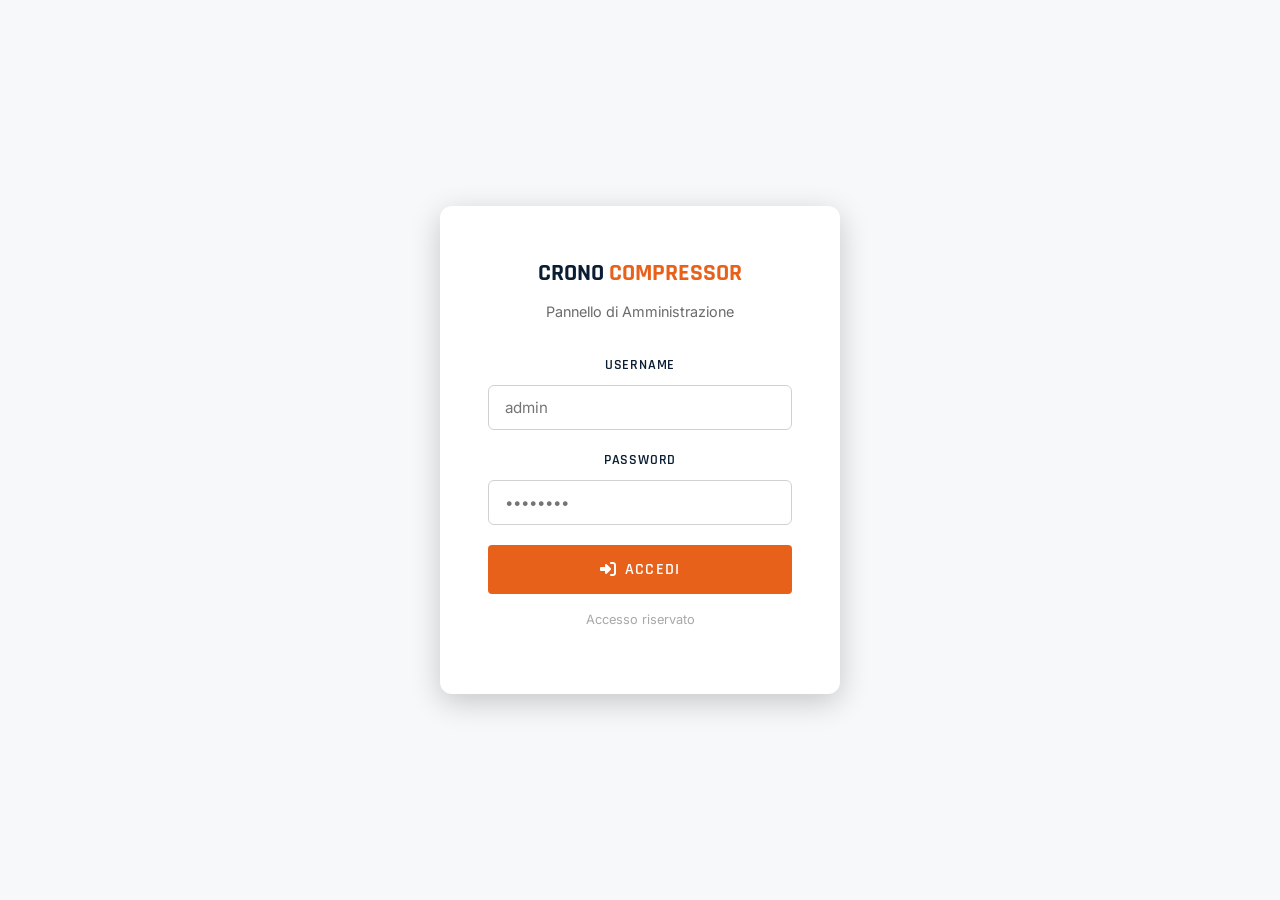
==== commit a214df0d: "Change admin password and remove demo hint https://claude.ai/code/session_0173WDpEFFvs3fHAPgpQEux2" ====
--- a/admin.html
+++ b/admin.html
@@ -9,24 +9,10 @@
   <link rel="preconnect" href="https://fonts.gstatic.com" crossorigin>
   <link href="https://fonts.googleapis.com/css2?family=Rajdhani:wght@400;500;600;700&family=Inter:wght@400;500;600;700&display=swap" rel="stylesheet">
   <link rel="stylesheet" href="https://cdnjs.cloudflare.com/ajax/libs/font-awesome/6.5.1/css/all.min.css">
-  <link rel="stylesheet" href="css/style.css">
-  <style>
-    body { background: var(--grigio-50); }
-    .admin-login { display:flex; align-items:center; justify-content:center; min-height:100vh; }
-    .admin-login-card { background:var(--bianco); padding:48px; border-radius:12px; box-shadow:var(--shadow-lg); max-width:400px; width:100%; text-align:center; }
-    .admin-login-card .logo { font-family:var(--font-heading); font-size:1.5rem; font-weight:700; color:var(--blu-scuro); text-transform:uppercase; margin-bottom:8px; }
-    .admin-login-card .logo span { color:var(--arancione); }
-    .tab-btn { padding:10px 20px; border:none; background:transparent; font-family:var(--font-heading); font-size:0.9rem; font-weight:600; cursor:pointer; color:var(--grigio-500); border-bottom:2px solid transparent; text-transform:uppercase; }
-    .tab-btn.active { color:var(--arancione); border-bottom-color:var(--arancione); }
-    .admin-section { display:none; }
-    .admin-section.active { display:block; }
-    .editor-toolbar { display:flex; gap:8px; padding:12px; background:var(--grigio-50); border:1px solid var(--grigio-200); border-bottom:none; border-radius:8px 8px 0 0; flex-wrap:wrap; }
-    .editor-toolbar button { padding:6px 12px; border:1px solid var(--grigio-200); background:var(--bianco); border-radius:4px; cursor:pointer; font-size:0.8rem; }
-    .editor-toolbar button:hover { background:var(--grigio-100); }
-    .editor-area { width:100%; min-height:300px; padding:16px; border:1px solid var(--grigio-200); border-radius:0 0 8px 8px; font-family:var(--font-body); font-size:0.95rem; line-height:1.7; resize:vertical; }
-  </style>
+  <link rel="stylesheet" href="css/admin.css">
 </head>
-<body>
+<body style="background: var(--grigio-50);">
+
   <!-- LOGIN SCREEN -->
   <div class="admin-login" id="loginScreen">
     <div class="admin-login-card">
@@ -43,7 +29,7 @@
         </div>
         <button type="submit" class="btn btn-primary" style="width:100%; justify-content:center;"><i class="fas fa-sign-in-alt"></i> Accedi</button>
       </form>
-      <p style="font-size:0.8rem; color:var(--grigio-300); margin-top:16px;">Demo: admin / admin</p>
+      <p style="font-size:0.8rem; color:var(--grigio-300); margin-top:16px;">Accesso riservato</p>
     </div>
   </div>
 
@@ -54,116 +40,521 @@
       <div class="logo">Crono <span>Compressor</span></div>
       <div class="admin-nav-item active" data-section="dashboard"><i class="fas fa-tachometer-alt" style="width:20px;"></i> Dashboard</div>
       <div class="admin-nav-item" data-section="prodotti"><i class="fas fa-boxes" style="width:20px;"></i> Prodotti</div>
+      <div class="admin-nav-item" data-section="clienti"><i class="fas fa-users" style="width:20px;"></i> Clienti</div>
       <div class="admin-nav-item" data-section="blog"><i class="fas fa-newspaper" style="width:20px;"></i> Blog / Articoli</div>
+      <div class="admin-nav-item" data-section="contatti"><i class="fas fa-envelope" style="width:20px;"></i> Messaggi</div>
+      <div class="admin-nav-item" data-section="pagamenti"><i class="fas fa-credit-card" style="width:20px;"></i> Pagamenti</div>
       <div class="admin-nav-item" data-section="landing"><i class="fas fa-rocket" style="width:20px;"></i> Landing Pages</div>
-      <div class="admin-nav-item" data-section="contatti"><i class="fas fa-envelope" style="width:20px;"></i> Messaggi</div>
       <div class="admin-nav-item" data-section="seo"><i class="fas fa-search" style="width:20px;"></i> SEO</div>
       <div style="position:absolute; bottom:24px; left:24px; right:24px;">
         <div class="admin-nav-item" onclick="logout()"><i class="fas fa-sign-out-alt" style="width:20px;"></i> Esci</div>
       </div>
     </aside>
 
+    <!-- MOBILE OVERLAY -->
+    <div class="admin-sidebar-overlay" id="sidebarOverlay" onclick="closeMobileSidebar()"></div>
+
+    <!-- MOBILE SIDEBAR TOGGLE -->
+    <button class="admin-mobile-toggle" id="adminMobileToggle" onclick="toggleMobileSidebar()">
+      <i class="fas fa-bars"></i>
+    </button>
+
     <!-- MAIN CONTENT -->
     <main class="admin-main">
 
-      <!-- DASHBOARD -->
+      <!-- ======================== DASHBOARD ======================== -->
       <div class="admin-section active" id="section-dashboard">
         <div class="admin-topbar">
           <h2>Dashboard</h2>
-          <span style="color:var(--grigio-500); font-size:0.9rem;"><i class="fas fa-calendar"></i> 7 Marzo 2026</span>
-        </div>
+          <span style="color:var(--grigio-500); font-size:0.9rem;"><i class="fas fa-calendar"></i> <span id="dashDate"></span></span>
+        </div>
+        <div class="admin-stats" id="dashStats">
+          <div class="admin-stat-card">
+            <div class="number" id="statProdotti">0</div>
+            <div class="label">Prodotti Attivi</div>
+          </div>
+          <div class="admin-stat-card">
+            <div class="number" id="statArticoli">0</div>
+            <div class="label">Articoli Blog</div>
+          </div>
+          <div class="admin-stat-card">
+            <div class="number" id="statClienti">0</div>
+            <div class="label">Clienti</div>
+          </div>
+          <div class="admin-stat-card">
+            <div class="number" id="statMessaggi">0</div>
+            <div class="label">Messaggi Ricevuti</div>
+          </div>
+        </div>
+        <div class="admin-card">
+          <h3 style="margin-bottom:16px;">Attivita Recenti</h3>
+          <div class="admin-table-wrap">
+            <table class="admin-table">
+              <thead>
+                <tr><th>Data</th><th>Tipo</th><th>Titolo</th><th>Stato</th></tr>
+              </thead>
+              <tbody id="dashActivity"></tbody>
+            </table>
+          </div>
+        </div>
+      </div>
+
+      <!-- ======================== PRODOTTI ======================== -->
+      <div class="admin-section" id="section-prodotti">
+        <div class="admin-topbar">
+          <h2>Gestione Prodotti</h2>
+          <div style="display:flex; gap:12px; align-items:center;">
+            <input type="text" id="prodottiSearch" placeholder="Cerca prodotto..." class="admin-search-input" oninput="renderProdotti()">
+            <select id="prodottiFilter" class="admin-filter-select" onchange="renderProdotti()">
+              <option value="">Tutte le Categorie</option>
+              <option value="Lubrificati">Lubrificati</option>
+              <option value="Oil-Free">Oil-Free</option>
+              <option value="Trattamento Aria">Trattamento Aria</option>
+              <option value="Generatori">Generatori</option>
+              <option value="Accessori">Accessori</option>
+            </select>
+            <button class="btn btn-primary" onclick="openProdottoForm()"><i class="fas fa-plus"></i> Nuovo Prodotto</button>
+          </div>
+        </div>
+
+        <!-- FORM PRODOTTO -->
+        <div class="admin-card admin-form-panel" id="prodottoFormPanel" style="display:none;">
+          <div style="display:flex; justify-content:space-between; align-items:center; margin-bottom:20px;">
+            <h3 id="prodottoFormTitle">Nuovo Prodotto</h3>
+            <button onclick="closeProdottoForm()" class="admin-close-btn"><i class="fas fa-times"></i></button>
+          </div>
+          <form onsubmit="saveProdotto(event)" id="prodottoForm">
+            <input type="hidden" id="prodottoId">
+            <div class="admin-form-grid">
+              <div class="form-group">
+                <label>Nome Prodotto *</label>
+                <input type="text" id="prodottoNome" required placeholder="es. Serie GA — Compressori a Vite">
+              </div>
+              <div class="form-group">
+                <label>Categoria *</label>
+                <select id="prodottoCategoria" required>
+                  <option value="">Seleziona...</option>
+                  <option>Lubrificati</option>
+                  <option>Oil-Free</option>
+                  <option>Trattamento Aria</option>
+                  <option>Generatori</option>
+                  <option>Accessori</option>
+                </select>
+              </div>
+              <div class="form-group">
+                <label>Prezzo (EUR)</label>
+                <input type="text" id="prodottoPrezzo" placeholder="es. Da 5.000 / Su richiesta">
+              </div>
+              <div class="form-group">
+                <label>Stato</label>
+                <select id="prodottoStato">
+                  <option value="Attivo">Attivo</option>
+                  <option value="Bozza">Bozza</option>
+                  <option value="Disattivato">Disattivato</option>
+                </select>
+              </div>
+            </div>
+            <div class="form-group">
+              <label>Descrizione Breve</label>
+              <textarea id="prodottoDescrizione" rows="3" placeholder="Descrizione del prodotto per la scheda prodotto..."></textarea>
+            </div>
+            <div class="form-group">
+              <label>Specifiche Tecniche</label>
+              <textarea id="prodottoSpecifiche" rows="3" placeholder="es. Potenza: 5-500 kW | Portata: 10-1000 l/s | Pressione: 7-13 bar"></textarea>
+            </div>
+            <div class="admin-form-grid">
+              <div class="form-group">
+                <label>Immagine (URL)</label>
+                <input type="url" id="prodottoImmagine" placeholder="https://images.unsplash.com/...">
+              </div>
+              <div class="form-group">
+                <label>Codice Prodotto / SKU</label>
+                <input type="text" id="prodottoSKU" placeholder="es. GA-VSD-001">
+              </div>
+            </div>
+            <div style="display:flex; gap:12px; justify-content:flex-end; margin-top:12px;">
+              <button type="button" class="btn btn-outline" onclick="closeProdottoForm()">Annulla</button>
+              <button type="submit" class="btn btn-primary"><i class="fas fa-save"></i> Salva Prodotto</button>
+            </div>
+          </form>
+        </div>
+
+        <!-- TABELLA PRODOTTI -->
+        <div class="admin-card">
+          <div class="admin-table-wrap">
+            <table class="admin-table">
+              <thead>
+                <tr><th>Prodotto</th><th>Categoria</th><th>Prezzo</th><th>SKU</th><th>Stato</th><th>Azioni</th></tr>
+              </thead>
+              <tbody id="prodottiTable"></tbody>
+            </table>
+          </div>
+          <div class="admin-empty" id="prodottiEmpty" style="display:none;">
+            <i class="fas fa-boxes"></i>
+            <p>Nessun prodotto trovato</p>
+          </div>
+        </div>
+      </div>
+
+      <!-- ======================== CLIENTI ======================== -->
+      <div class="admin-section" id="section-clienti">
+        <div class="admin-topbar">
+          <h2>Gestione Clienti</h2>
+          <div style="display:flex; gap:12px; align-items:center;">
+            <input type="text" id="clientiSearch" placeholder="Cerca cliente..." class="admin-search-input" oninput="renderClienti()">
+            <button class="btn btn-primary" onclick="openClienteForm()"><i class="fas fa-plus"></i> Nuovo Cliente</button>
+          </div>
+        </div>
+
+        <!-- FORM CLIENTE -->
+        <div class="admin-card admin-form-panel" id="clienteFormPanel" style="display:none;">
+          <div style="display:flex; justify-content:space-between; align-items:center; margin-bottom:20px;">
+            <h3 id="clienteFormTitle">Nuovo Cliente</h3>
+            <button onclick="closeClienteForm()" class="admin-close-btn"><i class="fas fa-times"></i></button>
+          </div>
+          <form onsubmit="saveCliente(event)" id="clienteForm">
+            <input type="hidden" id="clienteId">
+            <div class="admin-form-grid">
+              <div class="form-group">
+                <label>Nome e Cognome *</label>
+                <input type="text" id="clienteNome" required placeholder="es. Marco Rossi">
+              </div>
+              <div class="form-group">
+                <label>Azienda</label>
+                <input type="text" id="clienteAzienda" placeholder="es. Metalform SpA">
+              </div>
+              <div class="form-group">
+                <label>Email *</label>
+                <input type="email" id="clienteEmail" required placeholder="es. marco@azienda.it">
+              </div>
+              <div class="form-group">
+                <label>Telefono</label>
+                <input type="tel" id="clienteTelefono" placeholder="es. +39 049 555 1234">
+              </div>
+              <div class="form-group">
+                <label>Indirizzo</label>
+                <input type="text" id="clienteIndirizzo" placeholder="es. Via Roma 1, 35100 Padova">
+              </div>
+              <div class="form-group">
+                <label>P.IVA / C.F.</label>
+                <input type="text" id="clientePiva" placeholder="es. IT01234567890">
+              </div>
+              <div class="form-group">
+                <label>Tipo Cliente</label>
+                <select id="clienteTipo">
+                  <option value="Prospect">Prospect</option>
+                  <option value="Cliente">Cliente</option>
+                  <option value="VIP">VIP</option>
+                  <option value="Ex-cliente">Ex-cliente</option>
+                </select>
+              </div>
+              <div class="form-group">
+                <label>Settore</label>
+                <select id="clienteSettore">
+                  <option value="">Seleziona...</option>
+                  <option>Alimentare</option>
+                  <option>Farmaceutico</option>
+                  <option>Metalmeccanico</option>
+                  <option>Chimico</option>
+                  <option>Automotive</option>
+                  <option>Edilizia</option>
+                  <option>Altro</option>
+                </select>
+              </div>
+            </div>
+            <div class="form-group">
+              <label>Note</label>
+              <textarea id="clienteNote" rows="3" placeholder="Note interne sul cliente..."></textarea>
+            </div>
+            <div style="display:flex; gap:12px; justify-content:flex-end; margin-top:12px;">
+              <button type="button" class="btn btn-outline" onclick="closeClienteForm()">Annulla</button>
+              <button type="submit" class="btn btn-primary"><i class="fas fa-save"></i> Salva Cliente</button>
+            </div>
+          </form>
+        </div>
+
+        <!-- TABELLA CLIENTI -->
+        <div class="admin-card">
+          <div class="admin-table-wrap">
+            <table class="admin-table">
+              <thead>
+                <tr><th>Nome</th><th>Azienda</th><th>Email</th><th>Telefono</th><th>Tipo</th><th>Azioni</th></tr>
+              </thead>
+              <tbody id="clientiTable"></tbody>
+            </table>
+          </div>
+          <div class="admin-empty" id="clientiEmpty" style="display:none;">
+            <i class="fas fa-users"></i>
+            <p>Nessun cliente trovato</p>
+          </div>
+        </div>
+      </div>
+
+      <!-- ======================== BLOG ======================== -->
+      <div class="admin-section" id="section-blog">
+        <div class="admin-topbar">
+          <h2>Blog / Articoli</h2>
+          <div style="display:flex; gap:12px; align-items:center;">
+            <select id="blogFilter" class="admin-filter-select" onchange="renderBlog()">
+              <option value="">Tutte le Categorie</option>
+              <option value="Manutenzione">Manutenzione</option>
+              <option value="Guide">Guide</option>
+              <option value="Efficienza">Efficienza</option>
+              <option value="Normative">Normative</option>
+              <option value="Novita">Novita</option>
+            </select>
+            <button class="btn btn-primary" onclick="openBlogForm()"><i class="fas fa-plus"></i> Nuovo Articolo</button>
+          </div>
+        </div>
+
+        <!-- FORM BLOG -->
+        <div class="admin-card admin-form-panel" id="blogFormPanel" style="display:none;">
+          <div style="display:flex; justify-content:space-between; align-items:center; margin-bottom:20px;">
+            <h3 id="blogFormTitle">Nuovo Articolo</h3>
+            <button onclick="closeBlogForm()" class="admin-close-btn"><i class="fas fa-times"></i></button>
+          </div>
+          <form onsubmit="saveBlog(event)" id="blogForm">
+            <input type="hidden" id="blogId">
+            <div class="admin-form-grid">
+              <div class="form-group">
+                <label>Titolo *</label>
+                <input type="text" id="blogTitolo" required placeholder="Titolo dell'articolo">
+              </div>
+              <div class="form-group">
+                <label>Slug URL</label>
+                <input type="text" id="blogSlug" placeholder="titolo-articolo (generato automaticamente)">
+              </div>
+              <div class="form-group">
+                <label>Categoria *</label>
+                <select id="blogCategoria" required>
+                  <option value="">Seleziona...</option>
+                  <option>Manutenzione</option>
+                  <option>Guide</option>
+                  <option>Efficienza</option>
+                  <option>Normative</option>
+                  <option>Novita</option>
+                </select>
+              </div>
+              <div class="form-group">
+                <label>Stato</label>
+                <select id="blogStato">
+                  <option value="Pubblicato">Pubblicato</option>
+                  <option value="Bozza">Bozza</option>
+                  <option value="Pianificato">Pianificato</option>
+                </select>
+              </div>
+            </div>
+            <div class="admin-form-grid">
+              <div class="form-group">
+                <label>Immagine di Copertina (URL)</label>
+                <input type="url" id="blogImmagine" placeholder="https://images.unsplash.com/...">
+              </div>
+              <div class="form-group">
+                <label>Meta Description</label>
+                <input type="text" id="blogMeta" placeholder="Descrizione SEO (max 160 caratteri)" maxlength="160">
+              </div>
+            </div>
+            <div class="form-group">
+              <label>Contenuto</label>
+              <div class="editor-toolbar">
+                <button type="button" onclick="execCmd('bold')"><b>B</b></button>
+                <button type="button" onclick="execCmd('italic')"><i>I</i></button>
+                <button type="button" onclick="execCmd('underline')"><u>U</u></button>
+                <button type="button" onclick="execCmd('insertUnorderedList')"><i class="fas fa-list-ul"></i></button>
+                <button type="button" onclick="execCmd('insertOrderedList')"><i class="fas fa-list-ol"></i></button>
+                <button type="button" onclick="execCmd('formatBlock','h2')">H2</button>
+                <button type="button" onclick="execCmd('formatBlock','h3')">H3</button>
+                <button type="button" onclick="execCmd('formatBlock','p')">P</button>
+                <button type="button" onclick="insertLink()"><i class="fas fa-link"></i></button>
+                <button type="button" onclick="insertImage()"><i class="fas fa-image"></i></button>
+              </div>
+              <div contenteditable="true" class="editor-area" id="blogContenuto">
+                <p>Scrivi qui il contenuto dell'articolo...</p>
+              </div>
+            </div>
+            <div style="display:flex; gap:12px; justify-content:flex-end; margin-top:12px;">
+              <button type="button" class="btn btn-outline" onclick="closeBlogForm()">Annulla</button>
+              <button type="submit" class="btn btn-primary"><i class="fas fa-save"></i> Salva Articolo</button>
+            </div>
+          </form>
+        </div>
+
+        <!-- TABELLA BLOG -->
+        <div class="admin-card">
+          <div class="admin-table-wrap">
+            <table class="admin-table">
+              <thead>
+                <tr><th>Titolo</th><th>Categoria</th><th>Data</th><th>Stato</th><th>Azioni</th></tr>
+              </thead>
+              <tbody id="blogTable"></tbody>
+            </table>
+          </div>
+          <div class="admin-empty" id="blogEmpty" style="display:none;">
+            <i class="fas fa-newspaper"></i>
+            <p>Nessun articolo trovato</p>
+          </div>
+        </div>
+      </div>
+
+      <!-- ======================== MESSAGGI ======================== -->
+      <div class="admin-section" id="section-contatti">
+        <div class="admin-topbar">
+          <h2>Messaggi Ricevuti</h2>
+          <span style="color:var(--grigio-500);" id="messaggiCount"></span>
+        </div>
+        <div class="admin-card">
+          <div class="admin-table-wrap">
+            <table class="admin-table">
+              <thead>
+                <tr><th>Data</th><th>Nome</th><th>Azienda</th><th>Servizio</th><th>Stato</th><th>Azioni</th></tr>
+              </thead>
+              <tbody id="messaggiTable"></tbody>
+            </table>
+          </div>
+        </div>
+      </div>
+
+      <!-- ======================== PAGAMENTI ======================== -->
+      <div class="admin-section" id="section-pagamenti">
+        <div class="admin-topbar">
+          <h2>Pagamenti</h2>
+          <span class="badge badge-warning" style="font-size:0.85rem; padding:8px 16px;"><i class="fas fa-tools"></i> Modulo in preparazione</span>
+        </div>
+
         <div class="admin-stats">
           <div class="admin-stat-card">
-            <div class="number">12</div>
-            <div class="label">Prodotti Attivi</div>
-          </div>
-          <div class="admin-stat-card">
-            <div class="number">9</div>
-            <div class="label">Articoli Blog</div>
-          </div>
-          <div class="admin-stat-card">
-            <div class="number">3</div>
-            <div class="label">Landing Pages</div>
-          </div>
-          <div class="admin-stat-card">
-            <div class="number">47</div>
-            <div class="label">Messaggi Ricevuti</div>
-          </div>
-        </div>
-        <div class="admin-card">
-          <h3 style="margin-bottom:16px;">Attivita Recenti</h3>
+            <div class="number">—</div>
+            <div class="label">Fatture Emesse</div>
+          </div>
+          <div class="admin-stat-card">
+            <div class="number">—</div>
+            <div class="label">In Attesa</div>
+          </div>
+          <div class="admin-stat-card">
+            <div class="number">—</div>
+            <div class="label">Incassato (Mese)</div>
+          </div>
+          <div class="admin-stat-card">
+            <div class="number">—</div>
+            <div class="label">Scaduti</div>
+          </div>
+        </div>
+
+        <!-- Configurazione Gateway -->
+        <div class="admin-card">
+          <h3 style="margin-bottom:20px;"><i class="fas fa-cog" style="color:var(--arancione); margin-right:8px;"></i> Configurazione Gateway di Pagamento</h3>
+          <div class="admin-form-grid">
+            <div class="form-group">
+              <label>Provider</label>
+              <select id="paymentProvider" disabled>
+                <option value="">Seleziona provider...</option>
+                <option>Stripe</option>
+                <option>PayPal</option>
+                <option>Satispay</option>
+                <option>Bonifico Bancario</option>
+              </select>
+            </div>
+            <div class="form-group">
+              <label>API Key (Live)</label>
+              <input type="password" placeholder="sk_live_..." disabled>
+            </div>
+            <div class="form-group">
+              <label>Webhook URL</label>
+              <input type="text" placeholder="https://tuosito.it/api/webhook" disabled>
+            </div>
+            <div class="form-group">
+              <label>Modalita</label>
+              <select disabled>
+                <option>Test (Sandbox)</option>
+                <option>Produzione</option>
+              </select>
+            </div>
+          </div>
+          <div class="admin-info-box">
+            <i class="fas fa-info-circle"></i>
+            <div>
+              <strong>Prossimamente disponibile</strong>
+              <p style="margin:4px 0 0;">Il modulo pagamenti verra attivato dopo la configurazione del backend e del gateway di pagamento scelto. Potrai gestire fatture, pagamenti ricorrenti, preventivi e incassi direttamente da qui.</p>
+            </div>
+          </div>
+        </div>
+
+        <!-- Storico Pagamenti (placeholder) -->
+        <div class="admin-card">
+          <h3 style="margin-bottom:20px;"><i class="fas fa-history" style="color:var(--arancione); margin-right:8px;"></i> Storico Pagamenti</h3>
+          <div class="admin-table-wrap">
           <table class="admin-table">
             <thead>
-              <tr><th>Data</th><th>Tipo</th><th>Titolo</th><th>Stato</th></tr>
+              <tr><th>Data</th><th>Cliente</th><th>Descrizione</th><th>Importo</th><th>Metodo</th><th>Stato</th></tr>
             </thead>
             <tbody>
-              <tr><td>05/03/2026</td><td><span class="badge badge-success">Blog</span></td><td>Guida Manutenzione Compressore</td><td><span class="badge badge-success">Pubblicato</span></td></tr>
-              <tr><td>28/02/2026</td><td><span class="badge badge-success">Blog</span></td><td>Oil-Free vs Lubrificato</td><td><span class="badge badge-success">Pubblicato</span></td></tr>
-              <tr><td>25/02/2026</td><td><span class="badge badge-warning">Prodotto</span></td><td>Serie GA VSD+ aggiornata</td><td><span class="badge badge-success">Attivo</span></td></tr>
-              <tr><td>20/02/2026</td><td><span class="badge badge-success">Blog</span></td><td>Risparmio Energetico 30%</td><td><span class="badge badge-success">Pubblicato</span></td></tr>
-              <tr><td>15/02/2026</td><td><span class="badge badge-error">Messaggio</span></td><td>Richiesta preventivo noleggio</td><td><span class="badge badge-warning">Da rispondere</span></td></tr>
+              <tr><td colspan="6" style="text-align:center; padding:40px; color:var(--grigio-300);">
+                <i class="fas fa-credit-card" style="font-size:2rem; display:block; margin-bottom:12px;"></i>
+                Lo storico pagamenti sara disponibile dopo l'attivazione del modulo
+              </td></tr>
             </tbody>
           </table>
-        </div>
-      </div>
-
-      <!-- PRODOTTI -->
-      <div class="admin-section" id="section-prodotti">
-        <div class="admin-topbar">
-          <h2>Gestione Prodotti</h2>
-          <button class="btn btn-primary" onclick="openEditor('prodotto')"><i class="fas fa-plus"></i> Nuovo Prodotto</button>
-        </div>
-        <div class="admin-card">
-          <table class="admin-table">
-            <thead>
-              <tr><th>Prodotto</th><th>Categoria</th><th>Stato</th><th>Azioni</th></tr>
-            </thead>
-            <tbody id="prodottiTable">
-              <tr><td>Serie GA — Compressori a Vite</td><td>Lubrificati</td><td><span class="badge badge-success">Attivo</span></td><td><button class="btn btn-outline" style="padding:6px 12px; font-size:0.75rem;">Modifica</button></td></tr>
-              <tr><td>Serie GA VSD+ — Velocita Variabile</td><td>Lubrificati</td><td><span class="badge badge-success">Attivo</span></td><td><button class="btn btn-outline" style="padding:6px 12px; font-size:0.75rem;">Modifica</button></td></tr>
-              <tr><td>Serie ZR/ZT — Oil-Free</td><td>Oil-Free</td><td><span class="badge badge-success">Attivo</span></td><td><button class="btn btn-outline" style="padding:6px 12px; font-size:0.75rem;">Modifica</button></td></tr>
-              <tr><td>Essiccatori FD/FX</td><td>Trattamento Aria</td><td><span class="badge badge-success">Attivo</span></td><td><button class="btn btn-outline" style="padding:6px 12px; font-size:0.75rem;">Modifica</button></td></tr>
-              <tr><td>Gruppi Elettrogeni QAS/QES</td><td>Generatori</td><td><span class="badge badge-success">Attivo</span></td><td><button class="btn btn-outline" style="padding:6px 12px; font-size:0.75rem;">Modifica</button></td></tr>
-              <tr><td>Generatori Azoto NGP</td><td>Generatori</td><td><span class="badge badge-success">Attivo</span></td><td><button class="btn btn-outline" style="padding:6px 12px; font-size:0.75rem;">Modifica</button></td></tr>
-              <tr><td>Tubazioni AIRnet</td><td>Accessori</td><td><span class="badge badge-success">Attivo</span></td><td><button class="btn btn-outline" style="padding:6px 12px; font-size:0.75rem;">Modifica</button></td></tr>
-            </tbody>
-          </table>
-        </div>
-      </div>
-
-      <!-- BLOG -->
-      <div class="admin-section" id="section-blog">
-        <div class="admin-topbar">
-          <h2>Blog / Articoli</h2>
-          <button class="btn btn-primary" onclick="openEditor('blog')"><i class="fas fa-plus"></i> Nuovo Articolo</button>
-        </div>
-        <div class="admin-card">
-          <table class="admin-table">
-            <thead>
-              <tr><th>Titolo</th><th>Categoria</th><th>Data</th><th>Stato</th><th>Azioni</th></tr>
-            </thead>
-            <tbody>
-              <tr><td>Guida Manutenzione Compressore</td><td>Manutenzione</td><td>05/03/2026</td><td><span class="badge badge-success">Pubblicato</span></td><td><button class="btn btn-outline" style="padding:6px 12px; font-size:0.75rem;">Modifica</button></td></tr>
-              <tr><td>Oil-Free vs Lubrificato</td><td>Guide</td><td>28/02/2026</td><td><span class="badge badge-success">Pubblicato</span></td><td><button class="btn btn-outline" style="padding:6px 12px; font-size:0.75rem;">Modifica</button></td></tr>
-              <tr><td>Risparmio Energetico 30%</td><td>Efficienza</td><td>20/02/2026</td><td><span class="badge badge-success">Pubblicato</span></td><td><button class="btn btn-outline" style="padding:6px 12px; font-size:0.75rem;">Modifica</button></td></tr>
-              <tr><td>Normativa Compressori 2026</td><td>Normative</td><td>15/02/2026</td><td><span class="badge badge-success">Pubblicato</span></td><td><button class="btn btn-outline" style="padding:6px 12px; font-size:0.75rem;">Modifica</button></td></tr>
-              <tr><td>VSD+ Inverter: Risparmio 50%</td><td>Efficienza</td><td>08/02/2026</td><td><span class="badge badge-success">Pubblicato</span></td><td><button class="btn btn-outline" style="padding:6px 12px; font-size:0.75rem;">Modifica</button></td></tr>
-              <tr><td>Generazione Azoto On-Site</td><td>Guide</td><td>01/02/2026</td><td><span class="badge badge-success">Pubblicato</span></td><td><button class="btn btn-outline" style="padding:6px 12px; font-size:0.75rem;">Modifica</button></td></tr>
-              <tr><td>Perdite Aria Compressa: Costi</td><td>Manutenzione</td><td>25/01/2026</td><td><span class="badge badge-success">Pubblicato</span></td><td><button class="btn btn-outline" style="padding:6px 12px; font-size:0.75rem;">Modifica</button></td></tr>
-              <tr><td>AIRnet: Tubazioni Alluminio</td><td>Novita</td><td>18/01/2026</td><td><span class="badge badge-success">Pubblicato</span></td><td><button class="btn btn-outline" style="padding:6px 12px; font-size:0.75rem;">Modifica</button></td></tr>
-              <tr><td>Progettazione Sala Compressori</td><td>Guide</td><td>10/01/2026</td><td><span class="badge badge-success">Pubblicato</span></td><td><button class="btn btn-outline" style="padding:6px 12px; font-size:0.75rem;">Modifica</button></td></tr>
-            </tbody>
-          </table>
-        </div>
-      </div>
-
-      <!-- LANDING PAGES -->
+          </div>
+        </div>
+
+        <!-- Funzionalita previste -->
+        <div class="admin-card">
+          <h3 style="margin-bottom:20px;"><i class="fas fa-list-check" style="color:var(--arancione); margin-right:8px;"></i> Funzionalita Previste</h3>
+          <div class="admin-features-grid">
+            <div class="admin-feature-item">
+              <div class="admin-feature-icon"><i class="fas fa-file-invoice"></i></div>
+              <div>
+                <h4>Fatturazione</h4>
+                <p>Crea e invia fatture, preventivi e note di credito ai clienti</p>
+              </div>
+            </div>
+            <div class="admin-feature-item">
+              <div class="admin-feature-icon"><i class="fas fa-sync-alt"></i></div>
+              <div>
+                <h4>Pagamenti Ricorrenti</h4>
+                <p>Gestisci abbonamenti e contratti di manutenzione periodici</p>
+              </div>
+            </div>
+            <div class="admin-feature-item">
+              <div class="admin-feature-icon"><i class="fas fa-chart-line"></i></div>
+              <div>
+                <h4>Report Finanziari</h4>
+                <p>Dashboard con grafici su incassi, scadenze e previsioni</p>
+              </div>
+            </div>
+            <div class="admin-feature-item">
+              <div class="admin-feature-icon"><i class="fas fa-bell"></i></div>
+              <div>
+                <h4>Notifiche Scadenze</h4>
+                <p>Avvisi automatici per pagamenti in scadenza o scaduti</p>
+              </div>
+            </div>
+            <div class="admin-feature-item">
+              <div class="admin-feature-icon"><i class="fas fa-link"></i></div>
+              <div>
+                <h4>Link di Pagamento</h4>
+                <p>Genera link di pagamento da inviare via email o WhatsApp</p>
+              </div>
+            </div>
+            <div class="admin-feature-item">
+              <div class="admin-feature-icon"><i class="fas fa-download"></i></div>
+              <div>
+                <h4>Export CSV/PDF</h4>
+                <p>Esporta dati per il commercialista o per analisi interne</p>
+              </div>
+            </div>
+          </div>
+        </div>
+      </div>
+
+      <!-- ======================== LANDING PAGES ======================== -->
       <div class="admin-section" id="section-landing">
         <div class="admin-topbar">
           <h2>Landing Pages</h2>
           <button class="btn btn-primary" onclick="openEditor('landing')"><i class="fas fa-plus"></i> Nuova Landing</button>
         </div>
         <div class="admin-card">
+          <div class="admin-table-wrap">
           <table class="admin-table">
             <thead>
               <tr><th>Titolo</th><th>URL</th><th>Conversioni</th><th>Stato</th><th>Azioni</th></tr>
@@ -174,32 +565,11 @@
               <tr><td>Diagnosi Energetica Gratuita</td><td>/landing-diagnosi</td><td>8</td><td><span class="badge badge-warning">Bozza</span></td><td><button class="btn btn-outline" style="padding:6px 12px; font-size:0.75rem;">Modifica</button></td></tr>
             </tbody>
           </table>
-        </div>
-      </div>
-
-      <!-- MESSAGGI -->
-      <div class="admin-section" id="section-contatti">
-        <div class="admin-topbar">
-          <h2>Messaggi Ricevuti</h2>
-          <span style="color:var(--grigio-500);">47 totali — 3 da rispondere</span>
-        </div>
-        <div class="admin-card">
-          <table class="admin-table">
-            <thead>
-              <tr><th>Data</th><th>Nome</th><th>Azienda</th><th>Servizio</th><th>Stato</th></tr>
-            </thead>
-            <tbody>
-              <tr><td>07/03/2026</td><td>Paolo Mantovani</td><td>Metalform SpA</td><td>Manutenzione</td><td><span class="badge badge-error">Nuovo</span></td></tr>
-              <tr><td>06/03/2026</td><td>Chiara Bortolotto</td><td>Alimentari Veneto Srl</td><td>Oil-Free</td><td><span class="badge badge-error">Nuovo</span></td></tr>
-              <tr><td>05/03/2026</td><td>Stefano Zago</td><td>Officine Zago</td><td>Noleggio</td><td><span class="badge badge-warning">In lavorazione</span></td></tr>
-              <tr><td>04/03/2026</td><td>Laura Piccolo</td><td>Farmaceutica Padovana</td><td>Diagnosi</td><td><span class="badge badge-success">Risposto</span></td></tr>
-              <tr><td>03/03/2026</td><td>Andrea Trevisan</td><td>Birrificio Euganeo</td><td>Generatore N2</td><td><span class="badge badge-success">Risposto</span></td></tr>
-            </tbody>
-          </table>
-        </div>
-      </div>
-
-      <!-- SEO -->
+          </div>
+        </div>
+      </div>
+
+      <!-- ======================== SEO ======================== -->
       <div class="admin-section" id="section-seo">
         <div class="admin-topbar">
           <h2>SEO e Indicizzazione</h2>
@@ -253,112 +623,12 @@
         </div>
       </div>
 
-      <!-- EDITOR MODAL -->
-      <div id="editorModal" style="display:none; position:fixed; inset:0; background:rgba(0,0,0,0.5); z-index:1000; padding:32px; overflow-y:auto;">
-        <div style="max-width:900px; margin:0 auto; background:var(--bianco); border-radius:12px; padding:32px;">
-          <div style="display:flex; justify-content:space-between; align-items:center; margin-bottom:24px;">
-            <h2 id="editorTitle">Nuovo Contenuto</h2>
-            <button onclick="closeEditor()" style="background:none; border:none; font-size:1.5rem; cursor:pointer; color:var(--grigio-500);">&times;</button>
-          </div>
-          <div class="form-group">
-            <label>Titolo</label>
-            <input type="text" placeholder="Inserisci il titolo...">
-          </div>
-          <div class="form-group">
-            <label>Slug URL</label>
-            <input type="text" placeholder="titolo-della-pagina">
-          </div>
-          <div style="display:grid; grid-template-columns:1fr 1fr; gap:20px;">
-            <div class="form-group">
-              <label>Categoria</label>
-              <select>
-                <option>Manutenzione</option>
-                <option>Guide</option>
-                <option>Efficienza</option>
-                <option>Normative</option>
-                <option>Novita</option>
-              </select>
-            </div>
-            <div class="form-group">
-              <label>Stato</label>
-              <select>
-                <option>Pubblicato</option>
-                <option>Bozza</option>
-                <option>Pianificato</option>
-              </select>
-            </div>
-          </div>
-          <div class="form-group">
-            <label>Immagine di Copertina (URL)</label>
-            <input type="url" placeholder="https://images.unsplash.com/...">
-          </div>
-          <div class="form-group">
-            <label>Meta Description</label>
-            <input type="text" placeholder="Descrizione SEO (max 160 caratteri)" maxlength="160">
-          </div>
-          <div class="form-group">
-            <label>Contenuto</label>
-            <div class="editor-toolbar">
-              <button onclick="document.execCommand('bold')"><b>B</b></button>
-              <button onclick="document.execCommand('italic')"><i>I</i></button>
-              <button onclick="document.execCommand('underline')"><u>U</u></button>
-              <button onclick="document.execCommand('insertUnorderedList')">Lista</button>
-              <button onclick="document.execCommand('formatBlock','','h2')">H2</button>
-              <button onclick="document.execCommand('formatBlock','','h3')">H3</button>
-              <button onclick="document.execCommand('createLink', false, prompt('URL:'))">Link</button>
-              <button onclick="document.execCommand('insertImage', false, prompt('URL immagine:'))">Immagine</button>
-            </div>
-            <div contenteditable="true" class="editor-area" style="border-radius:0 0 8px 8px;">
-              <p>Scrivi qui il contenuto dell'articolo...</p>
-            </div>
-          </div>
-          <div style="display:flex; gap:12px; justify-content:flex-end; margin-top:24px;">
-            <button class="btn btn-outline" onclick="closeEditor()">Annulla</button>
-            <button class="btn btn-primary" onclick="closeEditor()"><i class="fas fa-save"></i> Salva e Pubblica</button>
-          </div>
-        </div>
-      </div>
-
     </main>
   </div>
 
-  <script>
-    function handleLogin(e) {
-      e.preventDefault();
-      const user = document.getElementById('loginUser').value;
-      const pass = document.getElementById('loginPass').value;
-      if (user === 'admin' && pass === 'admin') {
-        document.getElementById('loginScreen').style.display = 'none';
-        document.getElementById('adminPanel').style.display = 'block';
-      } else {
-        alert('Credenziali non valide. Usa: admin / admin');
-      }
-    }
-
-    function logout() {
-      document.getElementById('adminPanel').style.display = 'none';
-      document.getElementById('loginScreen').style.display = 'flex';
-    }
-
-    // Navigation
-    document.querySelectorAll('.admin-nav-item[data-section]').forEach(item => {
-      item.addEventListener('click', () => {
-        document.querySelectorAll('.admin-nav-item').forEach(i => i.classList.remove('active'));
-        item.classList.add('active');
-        document.querySelectorAll('.admin-section').forEach(s => s.classList.remove('active'));
-        document.getElementById('section-' + item.dataset.section).classList.add('active');
-      });
-    });
-
-    function openEditor(type) {
-      const titles = { prodotto: 'Nuovo Prodotto', blog: 'Nuovo Articolo', landing: 'Nuova Landing Page' };
-      document.getElementById('editorTitle').textContent = titles[type] || 'Nuovo Contenuto';
-      document.getElementById('editorModal').style.display = 'block';
-    }
-
-    function closeEditor() {
-      document.getElementById('editorModal').style.display = 'none';
-    }
-  </script>
+  <!-- TOAST NOTIFICATION -->
+  <div id="toast" class="admin-toast"></div>
+
+  <script src="js/admin.js"></script>
 </body>
 </html>
--- a/css/admin.css
+++ b/css/admin.css
@@ -0,0 +1,755 @@
+/* ============================================
+   CRONO COMPRESSOR — Admin Panel Styles
+   Self-contained: include only the CSS variables
+   and base styles needed (no hero, blog cards,
+   chatbot, footer, etc.)
+   ============================================ */
+
+/* === VARIABLES (from style.css, only what admin needs) === */
+:root {
+  --blu-scuro: #0B1D32;
+  --blu-medio: #1A3A5C;
+  --blu-chiaro: #2C5F8A;
+  --blu-accent: #3A7CBD;
+  --arancione: #E8611A;
+  --arancione-hover: #FF7A33;
+  --arancione-scuro: #C4500F;
+  --grigio-900: #1A1A1A;
+  --grigio-700: #3D3D3D;
+  --grigio-500: #6B6B6B;
+  --grigio-300: #A8A8A8;
+  --grigio-200: #D1D1D1;
+  --grigio-100: #EFEFEF;
+  --grigio-50: #F7F8FA;
+  --bianco: #FFFFFF;
+  --success: #22C55E;
+  --warning: #F59E0B;
+  --error: #EF4444;
+  --font-heading: 'Rajdhani', 'Arial Black', sans-serif;
+  --font-body: 'Inter', 'Helvetica Neue', Arial, sans-serif;
+  --font-mono: 'JetBrains Mono', 'Courier New', monospace;
+  --shadow-sm: 0 1px 3px rgba(0,0,0,0.12);
+  --shadow-md: 0 4px 12px rgba(0,0,0,0.15);
+  --shadow-lg: 0 8px 30px rgba(0,0,0,0.2);
+  --shadow-xl: 0 16px 50px rgba(0,0,0,0.25);
+}
+
+/* === RESET (minimal for admin) === */
+*, *::before, *::after {
+  margin: 0;
+  padding: 0;
+  box-sizing: border-box;
+}
+
+html {
+  font-size: 16px;
+}
+
+body {
+  font-family: var(--font-body);
+  color: var(--grigio-700);
+  background: var(--grigio-50);
+  line-height: 1.6;
+  -webkit-font-smoothing: antialiased;
+}
+
+a {
+  text-decoration: none;
+  color: inherit;
+  transition: color 0.3s ease;
+}
+
+ul, ol { list-style: none; }
+
+h1, h2, h3, h4, h5, h6 {
+  font-family: var(--font-heading);
+  font-weight: 700;
+  color: var(--blu-scuro);
+  line-height: 1.2;
+  letter-spacing: 0.02em;
+  text-transform: uppercase;
+}
+
+h2 { font-size: clamp(1.5rem, 4vw, 2.5rem); }
+h3 { font-size: clamp(1.2rem, 3vw, 1.75rem); }
+h4 { font-size: 1.25rem; }
+
+p { margin-bottom: 1rem; }
+
+/* === BUTTONS (only what admin needs) === */
+.btn {
+  display: inline-flex;
+  align-items: center;
+  gap: 8px;
+  padding: 14px 32px;
+  font-family: var(--font-heading);
+  font-size: 1rem;
+  font-weight: 600;
+  text-transform: uppercase;
+  letter-spacing: 0.08em;
+  border: none;
+  border-radius: 4px;
+  cursor: pointer;
+  transition: all 0.3s ease;
+}
+
+.btn-primary {
+  background: var(--arancione);
+  color: var(--bianco);
+}
+.btn-primary:hover {
+  background: var(--arancione-hover);
+  transform: translateY(-2px);
+  box-shadow: var(--shadow-md);
+}
+
+.btn-outline {
+  background: transparent;
+  color: var(--arancione);
+  border: 2px solid var(--arancione);
+}
+.btn-outline:hover {
+  background: var(--arancione);
+  color: var(--bianco);
+}
+
+/* === FORM (from style.css) === */
+.form-group {
+  margin-bottom: 20px;
+}
+
+.form-group label {
+  display: block;
+  font-family: var(--font-heading);
+  font-size: 0.85rem;
+  font-weight: 600;
+  color: var(--blu-scuro);
+  text-transform: uppercase;
+  letter-spacing: 0.06em;
+  margin-bottom: 8px;
+}
+
+.form-group input,
+.form-group select,
+.form-group textarea {
+  width: 100%;
+  padding: 12px 16px;
+  border: 1px solid var(--grigio-200);
+  border-radius: 6px;
+  font-family: var(--font-body);
+  font-size: 0.95rem;
+  color: var(--grigio-700);
+  background: var(--bianco);
+  transition: border-color 0.3s ease;
+}
+
+.form-group input:focus,
+.form-group select:focus,
+.form-group textarea:focus {
+  outline: none;
+  border-color: var(--arancione);
+  box-shadow: 0 0 0 3px rgba(232, 97, 26, 0.1);
+}
+
+.form-group textarea {
+  resize: vertical;
+  min-height: 120px;
+}
+
+/* === BADGE === */
+.badge {
+  display: inline-block;
+  padding: 4px 10px;
+  border-radius: 50px;
+  font-size: 0.75rem;
+  font-weight: 600;
+  white-space: nowrap;
+}
+
+.badge-success {
+  background: rgba(34, 197, 94, 0.1);
+  color: var(--success);
+}
+
+.badge-warning {
+  background: rgba(245, 158, 11, 0.1);
+  color: var(--warning);
+}
+
+.badge-error {
+  background: rgba(239, 68, 68, 0.1);
+  color: var(--error);
+}
+
+/* === ADMIN SIDEBAR === */
+.admin-sidebar {
+  position: fixed;
+  left: 0;
+  top: 0;
+  bottom: 0;
+  width: 260px;
+  background: var(--blu-scuro);
+  padding: 24px;
+  overflow-y: auto;
+  z-index: 100;
+}
+
+.admin-sidebar .logo {
+  font-family: var(--font-heading);
+  font-size: 1.2rem;
+  font-weight: 700;
+  color: var(--bianco);
+  text-transform: uppercase;
+  letter-spacing: 0.1em;
+  margin-bottom: 40px;
+  padding-bottom: 20px;
+  border-bottom: 1px solid rgba(255,255,255,0.1);
+}
+
+.admin-sidebar .logo span {
+  color: var(--arancione);
+}
+
+.admin-nav-item {
+  display: flex;
+  align-items: center;
+  gap: 12px;
+  padding: 12px 16px;
+  border-radius: 6px;
+  color: var(--grigio-300);
+  font-size: 0.9rem;
+  font-weight: 500;
+  margin-bottom: 4px;
+  transition: all 0.2s ease;
+  cursor: pointer;
+}
+
+.admin-nav-item:hover,
+.admin-nav-item.active {
+  background: rgba(232, 97, 26, 0.15);
+  color: var(--arancione);
+}
+
+/* === ADMIN MAIN === */
+.admin-main {
+  margin-left: 260px;
+  padding: 32px;
+  min-height: 100vh;
+  background: var(--grigio-50);
+}
+
+.admin-topbar {
+  display: flex;
+  justify-content: space-between;
+  align-items: center;
+  margin-bottom: 32px;
+}
+
+.admin-card {
+  background: var(--bianco);
+  border-radius: 8px;
+  padding: 24px;
+  border: 1px solid var(--grigio-100);
+  margin-bottom: 24px;
+}
+
+.admin-stats {
+  display: grid;
+  grid-template-columns: repeat(4, 1fr);
+  gap: 24px;
+  margin-bottom: 32px;
+}
+
+.admin-stat-card {
+  background: var(--bianco);
+  border-radius: 8px;
+  padding: 24px;
+  border: 1px solid var(--grigio-100);
+}
+
+.admin-stat-card .number {
+  font-family: var(--font-heading);
+  font-size: 2rem;
+  font-weight: 900;
+  color: var(--blu-scuro);
+}
+
+.admin-stat-card .label {
+  font-size: 0.85rem;
+  color: var(--grigio-500);
+  text-transform: uppercase;
+  letter-spacing: 0.06em;
+}
+
+/* === ADMIN TABLE === */
+.admin-table-wrap {
+  overflow-x: auto;
+  -webkit-overflow-scrolling: touch;
+}
+
+.admin-table {
+  width: 100%;
+  border-collapse: collapse;
+  min-width: 600px;
+}
+
+.admin-table th {
+  text-align: left;
+  padding: 12px 16px;
+  font-family: var(--font-heading);
+  font-size: 0.8rem;
+  font-weight: 700;
+  color: var(--grigio-500);
+  text-transform: uppercase;
+  letter-spacing: 0.08em;
+  border-bottom: 1px solid var(--grigio-100);
+  white-space: nowrap;
+}
+
+.admin-table td {
+  padding: 12px 16px;
+  font-size: 0.9rem;
+  border-bottom: 1px solid var(--grigio-50);
+}
+
+.admin-table tr:hover td {
+  background: var(--grigio-50);
+}
+
+/* ============ ADMIN-SPECIFIC COMPONENTS ============ */
+
+/* Login */
+.admin-login {
+  display: flex;
+  align-items: center;
+  justify-content: center;
+  min-height: 100vh;
+}
+
+.admin-login-card {
+  background: var(--bianco);
+  padding: 48px;
+  border-radius: 12px;
+  box-shadow: var(--shadow-lg);
+  max-width: 400px;
+  width: 100%;
+  text-align: center;
+}
+
+.admin-login-card .logo {
+  font-family: var(--font-heading);
+  font-size: 1.5rem;
+  font-weight: 700;
+  color: var(--blu-scuro);
+  text-transform: uppercase;
+  margin-bottom: 8px;
+}
+
+.admin-login-card .logo span {
+  color: var(--arancione);
+}
+
+/* Sections */
+.admin-section {
+  display: none;
+}
+
+.admin-section.active {
+  display: block;
+}
+
+/* Search & Filter */
+.admin-search-input {
+  padding: 10px 16px;
+  border: 1px solid var(--grigio-200);
+  border-radius: 6px;
+  font-size: 0.9rem;
+  font-family: var(--font-body);
+  min-width: 200px;
+  transition: border-color 0.3s;
+}
+
+.admin-search-input:focus {
+  outline: none;
+  border-color: var(--arancione);
+  box-shadow: 0 0 0 3px rgba(232, 97, 26, 0.1);
+}
+
+.admin-filter-select {
+  padding: 10px 16px;
+  border: 1px solid var(--grigio-200);
+  border-radius: 6px;
+  font-size: 0.9rem;
+  font-family: var(--font-body);
+  background: var(--bianco);
+  cursor: pointer;
+  min-width: 180px;
+}
+
+.admin-filter-select:focus {
+  outline: none;
+  border-color: var(--arancione);
+}
+
+/* Form Panel */
+.admin-form-panel {
+  border: 2px solid var(--arancione);
+  border-radius: 12px;
+  animation: slideDown 0.3s ease;
+}
+
+@keyframes slideDown {
+  from {
+    opacity: 0;
+    transform: translateY(-10px);
+  }
+  to {
+    opacity: 1;
+    transform: translateY(0);
+  }
+}
+
+.admin-form-grid {
+  display: grid;
+  grid-template-columns: 1fr 1fr;
+  gap: 20px;
+}
+
+.admin-close-btn {
+  background: none;
+  border: none;
+  font-size: 1.3rem;
+  color: var(--grigio-500);
+  cursor: pointer;
+  padding: 8px 12px;
+  border-radius: 4px;
+  transition: all 0.2s;
+  min-width: 44px;
+  min-height: 44px;
+  display: flex;
+  align-items: center;
+  justify-content: center;
+}
+
+.admin-close-btn:hover {
+  background: var(--grigio-50);
+  color: var(--grigio-700);
+}
+
+/* Empty State */
+.admin-empty {
+  text-align: center;
+  padding: 60px 20px;
+  color: var(--grigio-300);
+}
+
+.admin-empty i {
+  font-size: 3rem;
+  margin-bottom: 16px;
+  display: block;
+}
+
+.admin-empty p {
+  font-size: 1rem;
+}
+
+/* Info Box */
+.admin-info-box {
+  display: flex;
+  gap: 16px;
+  align-items: flex-start;
+  background: rgba(58, 124, 189, 0.08);
+  border: 1px solid rgba(58, 124, 189, 0.2);
+  border-radius: 8px;
+  padding: 20px;
+  margin-top: 24px;
+}
+
+.admin-info-box > i {
+  color: var(--blu-accent);
+  font-size: 1.2rem;
+  margin-top: 2px;
+}
+
+.admin-info-box strong {
+  color: var(--blu-scuro);
+  font-size: 0.95rem;
+}
+
+.admin-info-box p {
+  font-size: 0.9rem;
+  color: var(--grigio-500);
+  margin: 0;
+}
+
+/* Features Grid (Pagamenti) */
+.admin-features-grid {
+  display: grid;
+  grid-template-columns: repeat(2, 1fr);
+  gap: 20px;
+}
+
+.admin-feature-item {
+  display: flex;
+  gap: 16px;
+  align-items: flex-start;
+  padding: 20px;
+  background: var(--grigio-50);
+  border-radius: 8px;
+  transition: all 0.2s;
+}
+
+.admin-feature-item:hover {
+  background: rgba(232, 97, 26, 0.05);
+}
+
+.admin-feature-icon {
+  width: 44px;
+  height: 44px;
+  min-width: 44px;
+  background: rgba(232, 97, 26, 0.1);
+  border-radius: 10px;
+  display: flex;
+  align-items: center;
+  justify-content: center;
+  color: var(--arancione);
+  font-size: 1.1rem;
+}
+
+.admin-feature-item h4 {
+  font-size: 0.95rem;
+  margin-bottom: 4px;
+  text-transform: none;
+}
+
+.admin-feature-item p {
+  font-size: 0.85rem;
+  color: var(--grigio-500);
+  margin: 0;
+  line-height: 1.5;
+}
+
+/* Action Buttons in Tables — min 44px touch target */
+.admin-actions {
+  display: flex;
+  gap: 6px;
+}
+
+.admin-action-btn {
+  padding: 8px 12px;
+  border: 1px solid var(--grigio-200);
+  background: var(--bianco);
+  border-radius: 4px;
+  cursor: pointer;
+  font-size: 0.85rem;
+  color: var(--grigio-500);
+  transition: all 0.2s;
+  min-width: 44px;
+  min-height: 44px;
+  display: flex;
+  align-items: center;
+  justify-content: center;
+}
+
+.admin-action-btn:hover {
+  border-color: var(--arancione);
+  color: var(--arancione);
+}
+
+.admin-action-btn.delete:hover {
+  border-color: var(--error);
+  color: var(--error);
+  background: rgba(239, 68, 68, 0.05);
+}
+
+/* Toast Notification */
+.admin-toast {
+  position: fixed;
+  bottom: 32px;
+  left: 50%;
+  transform: translateX(-50%) translateY(100px);
+  background: var(--blu-scuro);
+  color: var(--bianco);
+  padding: 14px 28px;
+  border-radius: 8px;
+  font-size: 0.9rem;
+  font-weight: 500;
+  box-shadow: var(--shadow-lg);
+  z-index: 10000;
+  opacity: 0;
+  transition: all 0.4s ease;
+  pointer-events: none;
+}
+
+.admin-toast.show {
+  opacity: 1;
+  transform: translateX(-50%) translateY(0);
+}
+
+.admin-toast.success {
+  background: var(--success);
+}
+
+.admin-toast.error {
+  background: var(--error);
+}
+
+/* Editor */
+.editor-toolbar {
+  display: flex;
+  gap: 8px;
+  padding: 12px;
+  background: var(--grigio-50);
+  border: 1px solid var(--grigio-200);
+  border-bottom: none;
+  border-radius: 8px 8px 0 0;
+  flex-wrap: wrap;
+}
+
+.editor-toolbar button {
+  padding: 8px 14px;
+  border: 1px solid var(--grigio-200);
+  background: var(--bianco);
+  border-radius: 4px;
+  cursor: pointer;
+  font-size: 0.85rem;
+  transition: all 0.2s;
+  min-width: 40px;
+  min-height: 40px;
+  display: flex;
+  align-items: center;
+  justify-content: center;
+}
+
+.editor-toolbar button:hover {
+  background: var(--grigio-100);
+  border-color: var(--arancione);
+}
+
+.editor-area {
+  width: 100%;
+  min-height: 300px;
+  padding: 16px;
+  border: 1px solid var(--grigio-200);
+  border-radius: 0 0 8px 8px;
+  font-family: var(--font-body);
+  font-size: 0.95rem;
+  line-height: 1.7;
+  resize: vertical;
+  outline: none;
+}
+
+.editor-area:focus {
+  border-color: var(--arancione);
+  box-shadow: 0 0 0 3px rgba(232, 97, 26, 0.1);
+}
+
+/* Mobile sidebar toggle */
+.admin-mobile-toggle {
+  display: none;
+  position: fixed;
+  top: 16px;
+  left: 16px;
+  z-index: 200;
+  background: var(--arancione);
+  border: none;
+  color: var(--bianco);
+  width: 48px;
+  height: 48px;
+  border-radius: 8px;
+  font-size: 1.2rem;
+  cursor: pointer;
+  box-shadow: var(--shadow-md);
+}
+
+/* Sidebar overlay for mobile */
+.admin-sidebar-overlay {
+  display: none;
+  position: fixed;
+  inset: 0;
+  background: rgba(0, 0, 0, 0.5);
+  z-index: 140;
+}
+
+.admin-sidebar-overlay.active {
+  display: block;
+}
+
+/* ============ RESPONSIVE ============ */
+
+@media (max-width: 1024px) {
+  .admin-form-grid {
+    grid-template-columns: 1fr;
+  }
+  .admin-features-grid {
+    grid-template-columns: 1fr;
+  }
+  .admin-topbar {
+    flex-direction: column;
+    align-items: flex-start;
+    gap: 16px;
+  }
+  .admin-topbar > div {
+    flex-wrap: wrap;
+    width: 100%;
+  }
+  .admin-search-input,
+  .admin-filter-select {
+    min-width: unset;
+    flex: 1;
+  }
+  .admin-stats {
+    grid-template-columns: repeat(2, 1fr);
+  }
+}
+
+@media (max-width: 768px) {
+  .admin-sidebar {
+    transform: translateX(-100%);
+    transition: transform 0.3s ease;
+    position: fixed;
+    z-index: 150;
+    width: 260px;
+  }
+  .admin-sidebar.mobile-open {
+    transform: translateX(0);
+  }
+  .admin-main {
+    margin-left: 0;
+    padding: 16px;
+    padding-top: 72px;
+  }
+  .admin-mobile-toggle {
+    display: flex;
+    align-items: center;
+    justify-content: center;
+  }
+  .admin-card {
+    padding: 16px;
+  }
+  /* Tables scroll horizontally on mobile */
+  .admin-table {
+    min-width: 550px;
+  }
+  .admin-login-card {
+    padding: 32px 24px;
+    margin: 0 16px;
+  }
+  .btn {
+    padding: 12px 20px;
+    font-size: 0.9rem;
+  }
+}
+
+@media (max-width: 480px) {
+  .admin-stats {
+    grid-template-columns: 1fr;
+  }
+  .admin-topbar > div {
+    flex-direction: column;
+  }
+  .admin-search-input,
+  .admin-filter-select {
+    width: 100%;
+  }
+}
